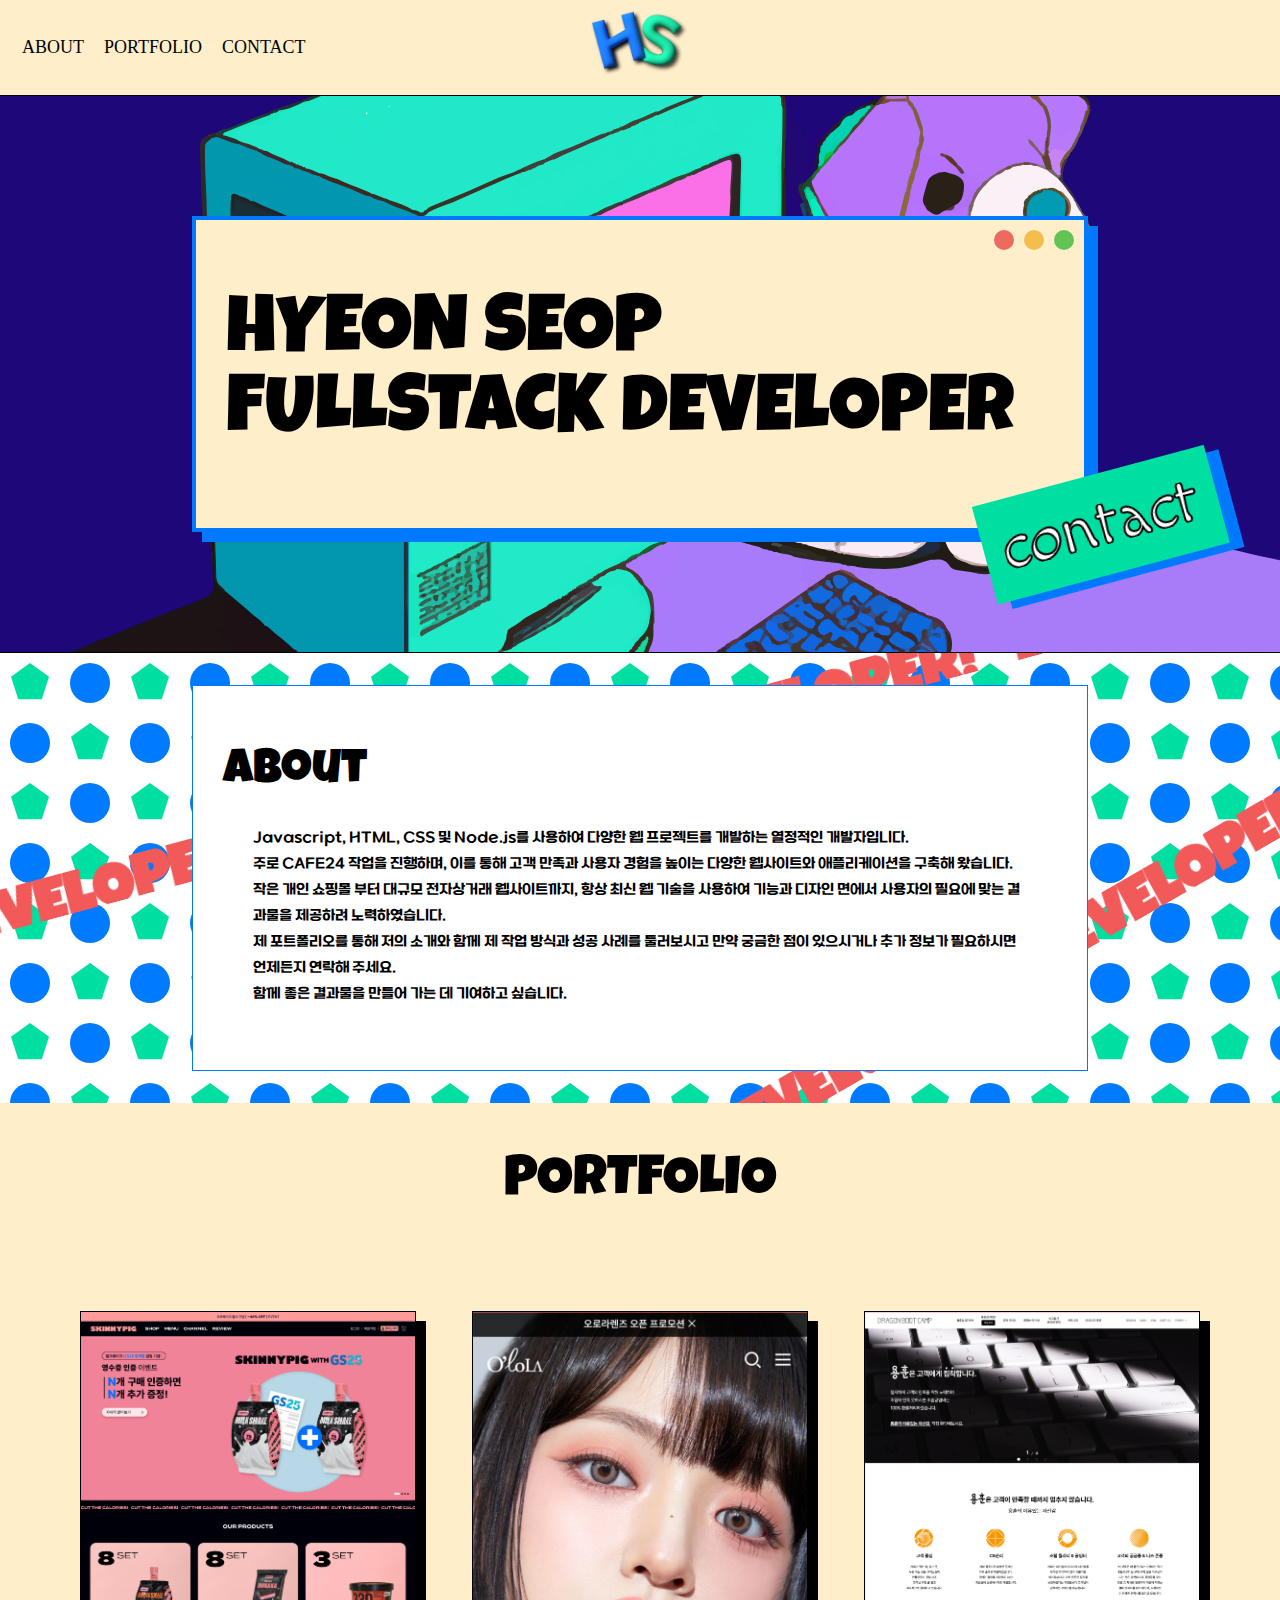
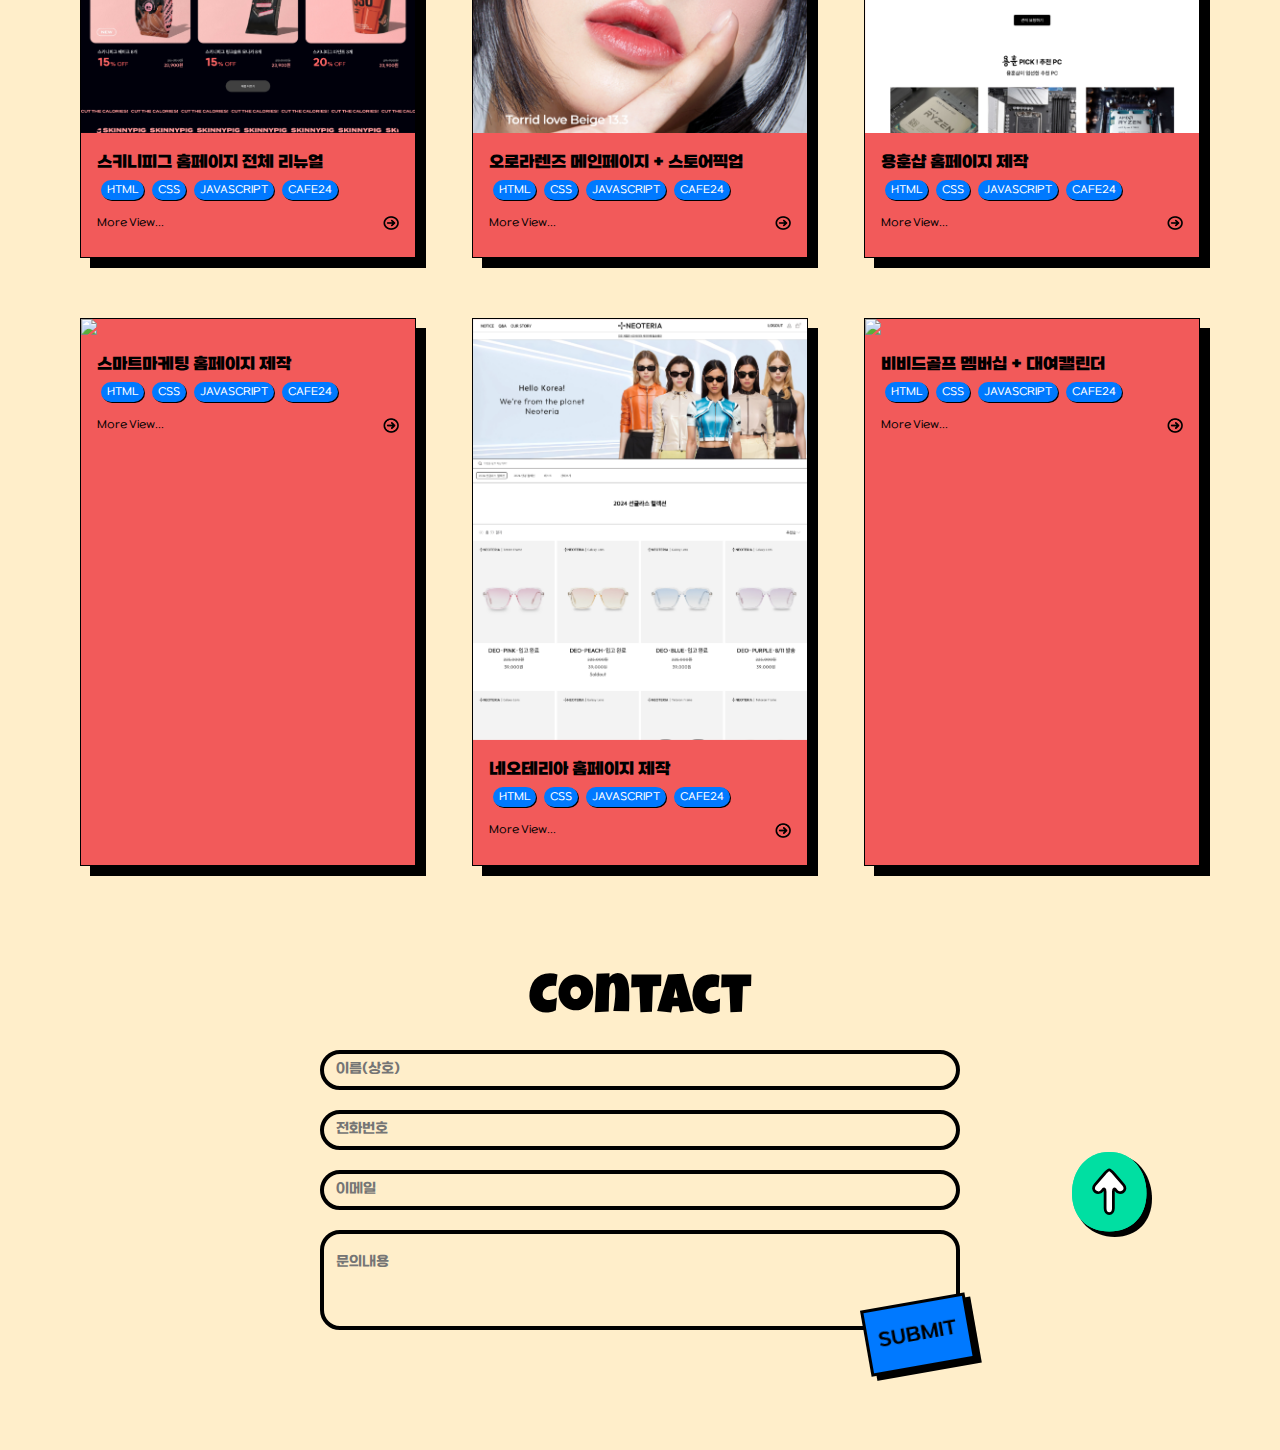
==== index.html @ 1ef2446a "portfolio" ====
<!DOCTYPE html>
<html lang="en">
  <head>
    <meta charset="UTF-8" />
    <meta name="viewport" content="width=device-width, initial-scale=1.0" />
    <title>섭형</title>
    <link rel="stylesheet" href="/assets/css/index.css" />
    <link rel="stylesheet" href="/assets/css/main.css" />
    <link rel="stylesheet" href="/assets/css/modal.css" />
    <script type="module" src="/assets/js/component/component.js"></script>
    <link rel="stylesheet" href="https://cdn.jsdelivr.net/npm/swiper@10/swiper-bundle.min.css" />
    <script src="https://cdn.jsdelivr.net/npm/swiper@10/swiper-bundle.min.js"></script>
    <script type="text/javascript" src="https://cdn.jsdelivr.net/npm/@emailjs/browser@3/dist/email.min.js"></script>
  </head>
  <body>
    <div class="modal_area pc" id="importedModal"></div>
    <header>
      <div class="nav_area">
        <div class="nav" data-nav-name="about">ABOUT</div>
        <div class="nav" data-nav-name="portfolio">PORTFOLIO</div>
        <div class="nav" data-nav-name="contact">CONTACT</div>
      </div>
      <div class="logo img-box"><img src="/assets/imgs/logo.png" alt="logo" /></div>
    </header>
    <div class="banner_area" id="bannerArea">
      <div class="signboard_area">
        <div class="signboard">
          <div class="circle_box">
            <svg width="80" height="80" viewBox="0 0 80 80" fill="none">
              <circle cx="10" cy="10" r="10" fill="#ED6A5E" />
              <circle cx="40" cy="10" r="10" fill="#F4BE4F" />
              <circle cx="70" cy="10" r="10" fill="#61C454" />
            </svg>
          </div>
          <div>HYEON SEOP</div>
          <div>FULLSTACK DEVELOPER</div>
          <div class="contact_area img-box" id="contactBtn">
            <img src="/assets/imgs/contact.svg" alt="contact" />
          </div>
        </div>
      </div>
    </div>
    <div class="about_area" data-item-name="about">
      <canvas id="bgCanvas"></canvas>
      <div class="content_area">
        <div class="title">About</div>
        <div class="content">
          <div>Javascript, HTML, CSS 및 Node.js를 사용하여 다양한 웹 프로젝트를 개발하는 열정적인 개발자입니다.</div>
          <div>
            주로 CAFE24 작업을 진행하며, 이를 통해 고객 만족과 사용자 경험을 높이는 다양한 웹사이트와 애플리케이션을
            구축해 왔습니다.
          </div>
          <div>
            작은 개인 쇼핑몰 부터 대규모 전자상거래 웹사이트까지, 항상 최신 웹 기술을 사용하여 기능과 디자인 면에서
            사용자의 필요에 맞는 결과물을 제공하려 노력하였습니다.
          </div>
          <div>
            제 포트폴리오를 통해 저의 소개와 함께 제 작업 방식과 성공 사례를 둘러보시고 만약 궁금한 점이 있으시거나 추가
            정보가 필요하시면 언제든지 연락해 주세요.
          </div>
          <div>함께 좋은 결과물을 만들어 가는 데 기여하고 싶습니다.</div>
        </div>
      </div>
      <div class="marquee-for-main marquee-for-main_1">
        <span class="track"
          >DEVELOPER!&nbsp;&nbsp;&nbsp;DEVELOPER!&nbsp;&nbsp;&nbsp;DEVELOPER!&nbsp;&nbsp;&nbsp;DEVELOPER!
          &nbsp;&nbsp;&nbsp;DEVELOPER!&nbsp;&nbsp;&nbsp;DEVELOPER!&nbsp;&nbsp;&nbsp;DEVELOPER!
          &nbsp;&nbsp;&nbsp;DEVELOPER!&nbsp;&nbsp;&nbsp;DEVELOPER!&nbsp;&nbsp;&nbsp;DEVELOPER!
          &nbsp;&nbsp;&nbsp;DEVELOPER!&nbsp;&nbsp;&nbsp;DEVELOPER!&nbsp;&nbsp;&nbsp;DEVELOPER!
          &nbsp;&nbsp;&nbsp;DEVELOPER!&nbsp;&nbsp;&nbsp;DEVELOPER!&nbsp;&nbsp;&nbsp;DEVELOPER!
          DEVELOPER!&nbsp;&nbsp;&nbsp;DEVELOPER!&nbsp;&nbsp;&nbsp;DEVELOPER! &nbsp;&nbsp;&nbsp;DEVELOPER!</span
        >
      </div>
      <div class="marquee-for-main marquee-for-main_2">
        <span class="track"
          >DEVELOPER!&nbsp;&nbsp;&nbsp;DEVELOPER!&nbsp;&nbsp;&nbsp;DEVELOPER!&nbsp;&nbsp;&nbsp;DEVELOPER!
          &nbsp;&nbsp;&nbsp;DEVELOPER!&nbsp;&nbsp;&nbsp;DEVELOPER!&nbsp;&nbsp;&nbsp;DEVELOPER!
          &nbsp;&nbsp;&nbsp;DEVELOPER!&nbsp;&nbsp;&nbsp;DEVELOPER!&nbsp;&nbsp;&nbsp;DEVELOPER!
          &nbsp;&nbsp;&nbsp;DEVELOPER!&nbsp;&nbsp;&nbsp;DEVELOPER!&nbsp;&nbsp;&nbsp;DEVELOPER!
          &nbsp;&nbsp;&nbsp;DEVELOPER!&nbsp;&nbsp;&nbsp;DEVELOPER!&nbsp;&nbsp;&nbsp;DEVELOPER!
          DEVELOPER!&nbsp;&nbsp;&nbsp;DEVELOPER!&nbsp;&nbsp;&nbsp;DEVELOPER! &nbsp;&nbsp;&nbsp;DEVELOPER!</span
        >
      </div>
    </div>
    <div class="portfolio_area" data-item-name="portfolio">
      <div class="title">PORTFOLIO</div>
      <div class="portfolios" id="importedPortFolios"></div>
    </div>
    <div class="contact_input_area" data-item-name="contact">
      <div class="title">Contact</div>
      <div class="write_date_area">
        <span>Wrriten on</span>
        <span id="writeDate"></span>
      </div>
      <input id="name" type="text" placeholder="이름(상호)" />
      <input id="phone" type="text" placeholder="전화번호" />
      <input id="email" type="email" placeholder="이메일" />
      <textarea id="message" placeholder="문의내용"></textarea>
      <div class="submit-btn" id="emailSubmitBtn">Submit</div>
      <div class="scroll_up_btn img-box" id="scrollUpBtn">
        <img src="/assets/imgs/icons/up_btn.svg" alt="위로향하는 화살표" />
      </div>
    </div>
  </body>
  <script type="module">
    import importHTML from "/assets/js/import.js";

    const importing = async () => {
      await importHTML("/components/portfolios/portfolio.html", "importedPortFolios");
      await importHTML("/components/common/modal.html", "importedModal");
    };

    importing();
  </script>

  <script defer src="/assets/js/aboutBg.js"></script>
  <script defer src="/assets/js/email.js"></script>
  <script type="module">
    import Navigation from "/assets/js/navigation.js";
    const navigation = new Navigation();

    const prevContactInit = () => {
      const prevContact = JSON.parse(localStorage.getItem("prev_contact"));
      const prevName = prevContact.name;
      const prevPhone = prevContact.phone;
      const prevEmail = prevContact.email;
      const prevMessage = prevContact.message;
      const createdAt = prevContact.created_at;

      const nameElm = document.getElementById("name");
      const phoneElm = document.getElementById("phone");
      const emailElm = document.getElementById("email");
      const messageElm = document.getElementById("message");
      const writeDateAreaElm = document.querySelector(".write_date_area");
      const writeDateElm = document.getElementById("writeDate");

      nameElm.value = prevName;
      phoneElm.value = prevPhone;
      emailElm.value = prevEmail;
      messageElm.innerText = prevMessage;
      writeDateAreaElm.classList.add("on");
      writeDateElm.innerText = createdAt;
    };

    prevContactInit();
  </script>
</html>
---- assets/css/index.css ----
:root {
  --color-primary: #0079ff;
  --color-green: #00dfa2;
  --color-danger: #f25a5a;
  --color-bg: #ffeeca;
}
body,
html {
  font-size: 10px;
  background-color: var(--color-bg);
  margin: 0;
  padding: 0;
}
body {
  position: relative;
  box-sizing: border-box;
  padding-bottom: 120px;
}

body::-webkit-scrollbar {
  width: 10px;
}
body::-webkit-scrollbar-thumb {
  background-color: var(--color-primary);
  border-radius: 10px;
}
body::-webkit-scrollbar-track {
  background-color: var(--color-green);
}

body.on_modal {
  position: fixed;
  overflow: hidden;
  touch-action: none;
}

div {
  box-sizing: border-box;
}
.submit-btn {
  font-family: "SBAggro";
  text-align: center;
  text-transform: uppercase;
  padding: 2rem 1rem;
  transform: rotate(-10deg);
  background-color: var(--color-primary);
  border: 3px solid #000;
  filter: drop-shadow(5px 5px 0px #000);
  font-size: 1.8rem;
  cursor: pointer;
}
a {
  text-decoration: none;
  color: #000;
}
a:visited,
a:hover {
  color: #000;
}
@font-face {
  font-family: "LuckiestGuy";
  src: url(/assets/fonts/Luckiest_Guy/LuckiestGuy-Regular.ttf) format("truetype");
}
@font-face {
  font-family: "Macondo";
  src: url(/assets/fonts/Macondo/Macondo-Regular.ttftf) format("truetype");
}
@font-face {
  font-family: "SBAggro";
  font-weight: 700;
  src: url(/assets/fonts/SBAggro/SBAggroB.ttf) format("truetype");
}
@font-face {
  font-family: "SBAggro";
  font-weight: 500;
  src: url(/assets/fonts/SBAggro/SBAggroM.ttf) format("truetype");
}
@font-face {
  font-family: "SBAggro";
  font-weight: 300;
  src: url(/assets/fonts/SBAggro/SBAggroL.ttf) format("truetype");
}
@import url(//fonts.googleapis.com/earlyaccess/notosanskr.css);
---- assets/css/main.css ----
.img-box {
  font-size: 0;
  box-sizing: border-box;
}
.title {
  font-family: "LuckiestGuy";
}
header {
  height: 95px;
  position: relative;
  padding: 0 12px;
}

header .logo img {
  width: 115px;
}

header .nav_area {
  height: 100%;
  display: flex;
  align-items: center;
}

header .nav_area .nav {
  font-size: 1.8rem;
  margin: 0 1rem;
  cursor: pointer;
}

header .logo {
  position: absolute;
  width: 115px;
  left: 50%;
  top: 50%;
  transform: translate3d(-50%, -50%, 0);
}

.banner_area {
  z-index: 1;
  border-top: 1px solid #000;
  border-bottom: 1px solid #000;
  width: 100%;
  padding: 120px 0;
  display: flex;
  justify-content: center;
  align-items: center;
  box-sizing: border-box;
  background: url(/assets/imgs/main_bg.svg) no-repeat center / 100%;
}
.banner_area .signboard_area {
  width: 70%;
  border: 4px solid #0079ff;
  box-shadow: 10px 10px 0px 0px #0079ff;
  background-color: #ffeeca;
}
.banner_area .signboard {
  position: relative;
  font-size: 8rem;
  font-family: "LuckiestGuy";
  display: flex;
  flex-direction: column;
  justify-content: center;
  box-sizing: border-box;
  padding: 74px 30px;
  width: 100%;
}
.contact_area {
  display: flex;
  justify-content: center;
  align-items: center;
  cursor: pointer;
  position: absolute;
  right: 0;
  bottom: 0;
  font-family: "Macondo";
  font-size: 6.8rem;
  background: #00dfa2;
  box-shadow: 13px 8px 0px 0px #0079ff;
  transform: rotate(-15deg) translate3d(50%, 80%, 0);
  flex-shrink: 0;
  position: absolute;
  padding: 30px 20px;
  color: #fff;
}
.contact_area img {
  width: 200px;
}

.about_area {
  display: flex;
  justify-content: center;
  align-content: center;
  overflow: hidden;
  position: relative;
  width: 100%;
  background-color: #fff;
}

.about_area .content_area {
  z-index: 1;
  position: absolute;
  top: 50%;
  transform: translate3d(0, -50%, 0);
  width: 70%;
  border: 1px solid #0079ff;
  background-color: #fff;
  padding: 62px 30px;
}

.about_area .content_area .title {
  font-size: 4.8rem;
  margin-bottom: 30px;
}

.about_area .content_area .content {
  padding: 0 30px;
  font-size: 1.4rem;
  font-family: "SBAggro";
  line-height: 26px;
}
.portfolio_area {
  padding: 0 80px 108px;
}
.portfolio_area .title {
  width: 100%;
  display: flex;
  justify-content: center;
  align-items: center;
  font-size: 5.6rem;
  padding: 52px 0 100px;
}

.portfolio_area .portfolio {
  display: flex;
  flex-wrap: wrap;
  justify-content: space-between;
}

.portfolio_area .portfolio .item {
  cursor: pointer;
  width: 30%;
  border: 1px solid #000;
  background: var(--color-danger);
  box-shadow: 10px 10px 0px 0px #000;
  transition: all 1s;
}
.portfolio_area .portfolio .item:nth-child(n + 4) {
  margin-top: 60px;
}

.portfolio_area .portfolio .item.on {
  transform: scale(1.05);
  opacity: 1;
}

.portfolio_area .portfolio .item.off {
  transform: scale(0.95);
  opacity: 0.65;
}

.portfolio_area .portfolio .item img {
  width: 100%;
}
.portfolio_area .portfolio .item .title {
  font-family: "SBAggro";
  font-weight: 700;
  font-size: 1.6rem;
  display: block;
  margin: 0;
  padding: 0;
}
.portfolio_area .portfolio .item .description {
  background-color: #f25a5a;
  padding: 20px 16px;
}

.portfolio_area .portfolio .item .stack_area {
  flex-wrap: wrap;
  display: flex;
  padding: 0 0 16px 0;
}
.portfolio_area .portfolio .item .stack {
  font-family: "SBAggro";
  font-weight: 300;
  margin: 8px 4px 0 4px;
  padding: 4px 6px;
  border-radius: 1.25rem;
  background: #0079ff;
  box-shadow: 1px 1px 0px 0px #000;
  color: #fff;
}

.portfolio_area .portfolio .item .more_view {
  width: 100%;
  justify-content: space-between;
  font-family: "SBAggro";
  font-weight: 300;
  display: flex;
  line-height: 14px;
}

.portfolio_area .portfolio .item .more_view img {
  align-items: center;
  width: 16px;
}

.circle_box {
  height: 20px;
  position: absolute;
  right: 10px;
  top: 10px;
}

.marquee-for-main {
  transform: rotate(-30deg);
  z-index: 0;
  position: absolute;
  margin: 30px 0 72px;
  height: 42px;
  width: 100%;
  max-width: 100%;
  overflow: hidden;
}

.marquee-for-main .track {
  color: var(--color-danger);
  font-size: 2rem;
  position: absolute;
  white-space: nowrap;
  will-change: transform;
  animation: marquee 30s linear infinite;
  font-weight: 700;
  font-size: 6.4rem;
  font-family: "LuckiestGuy";
}

.about_area .marquee-for-main_1 {
  transform: rotate(-15deg);
  left: -90px;
  top: 60px;
}

.about_area .marquee-for-main_1 .track {
  animation: marquee 24s linear infinite;
}

.about_area .marquee-for-main_2 {
  right: -300px;
  bottom: 0;
}

.contact_input_area {
  position: relative;
  width: 100%;
  margin: 0 auto;
  display: flex;
  flex-direction: column;
  align-items: center;
}

.contact_input_area .title {
  font-size: 5.6rem;
  margin: 0 0 20px;
}
.contact_input_area input,
.contact_input_area textarea {
  font-family: "SBAggro";
  font-size: 1.4rem;
  width: 50%;
  height: 40px;
  border: 4px solid #000000;
  box-sizing: border-box;
  border-radius: 20px;
  outline: none;
  background-color: var(--color-bg);
  margin-bottom: 2rem;
  padding: 4px 12px;
}

.contact_input_area textarea {
  padding: 18px 12px;
  line-height: 22px;
  height: 100px;
  position: relative;
  margin-bottom: 0;
}

.contact_input_area .submit-btn {
  right: 20%;
  bottom: -5%;
  transform: translate3d(-50%, 30%, 0) rotate(-10deg);
  position: absolute;
}

.scroll_up_btn {
  position: absolute;
  right: 10%;
  top: 50%;
  width: 80px;
  height: 80px;
  cursor: pointer;
  animation: bounce 0.8s alternate infinite;
}
.write_date_area {
  display: none;
  text-transform: uppercase;
  font-family: "SBAggro";
  width: 50%;
  justify-content: end;
  padding: 0 12px;
  margin-bottom: 8px;
  font-size: 1.4rem;
}

.write_date_area.on {
  display: flex;
}

.write_date_area span:nth-child(1) {
  margin-right: 8px;
}
@keyframes marquee {
  0% {
    transform: translateX(0);
  }
  100% {
    transform: translateX(-50%);
  }
}

@keyframes bounce {
  0% {
    transform: translateY(0);
  }
  100% {
    transform: translateY(20px);
  }
}

/* 스마트폰 세로 + 스마트폰 가로 + 테블릿 세로 */
@media all and (max-width: 960px) {
  .banner_area .signboard {
    font-size: 3.5rem;
  }

  .contact_area {
    padding: 15px 15px;
  }
  .contact_area img {
    width: 100px;
  }
  .banner_area .signboard {
    padding: 50px 20px;
  }

  header .logo {
    left: initial;
    right: 22px;
    transform: translate3d(0, -50%, 0);
  }
  .about_area .content_area {
    padding: 40px 20px;
  }

  .about_area .content_area .title {
    font-size: 4rem;
    margin-bottom: 20px;
  }

  .portfolio_area .portfolio .item {
    width: 45%;
  }

  .portfolio_area .portfolio .item:nth-child(n + 4) {
    margin-top: 0;
  }
  .portfolio_area .portfolio .item:nth-child(n + 3) {
    margin-top: 40px;
  }
  .portfolio_area {
    padding: 0 40px 60px;
  }
  .portfolio_area .title {
    font-size: 5rem;
    padding: 40px 0 60px;
  }

  .contact_input_area {
    box-sizing: border-box;
    padding: 30px 20px 50px;
  }
  .write_date_area,
  .contact_input_area input,
  .contact_input_area textarea {
    width: 100%;
  }

  .scroll_up_btn {
    top: initial;
    bottom: -50px;
    right: initial;
    left: 20px;
    transform: none;
  }

  .contact_input_area .submit-btn {
    right: 20px;
    bottom: 0;
    transform: translate3d(0, 0, 0) rotate(-10deg);
  }
}

@media all and (max-width: 575px) {
  .about_area .content_area {
    width: 80%;
  }
  .about_area .content_area .content {
    padding: 0 20px;
  }
  .contact_area {
    right: 30px;
  }
  header {
    padding: 0;
  }
  header .logo {
    right: initial;
    left: 10px;
  }
  header .nav_area {
    justify-content: end;
  }

  .portfolio_area .portfolio .item {
    width: 100%;
  }

  .portfolio_area .portfolio .item:nth-child(n + 3) {
    margin-top: 0;
  }
  .portfolio_area .portfolio .item:nth-child(n + 2) {
    margin-top: 40px;
  }

  .portfolio_area .title {
    padding: 30px 0 50px;
  }

  .about_area .marquee-for-main_1 {
    transform: rotate(-15deg);
    left: -20px;
    top: 0;
  }

  .marquee-for-main {
    width: 130%;
    max-width: 130%;
  }

  .banner_area {
    padding: 80px 0;
  }
}
---- assets/css/modal.css ----
.modal_area {
  overflow: hidden;
  display: none;
  justify-content: center;
  align-items: center;
  position: absolute;
  width: 100%;
  height: 100%;
  background-color: rgba(0, 0, 0, 0.3);
  z-index: 2;
  background: #0079ff url("/assets/imgs/circle_bg.svg") no-repeat center / cover;
}

.modal_area.on {
  display: flex;
}

.modal {
  border-top: 3px solid #000;
  border-left: 3px solid #000;
  border-bottom: 2px solid #000;
  left: 5%;
  top: 50%;
  transform: translate3d(0, -50%, 0);
  box-shadow: 7px 7px 0 0 rgba(0, 0, 0, 1);
  position: fixed;
  width: 65%;
  height: 85%;
  z-index: 2;
}

.modal .pc,
.modal .mob {
  height: 100%;
  display: none;
}

.modal .pc.on,
.modal .mob.on {
  display: block;
}

.modal .pc .swiper-slide {
  width: calc(100% + 1px) !important;
  margin-top: -2px;
  margin-left: -1px;
}

.modal .swiper-slide.flex-center {
  display: flex;
  justify-content: center;
  align-items: center;
}

.modal .pc.mob_st .swiper-slide,
.modal .mob .swiper-slide {
  background-color: #000;
}

.modal .pc.mob_st .swiper-slide picture,
.modal .mob .swiper-slide picture {
  width: 100%;
  display: flex;
  justify-content: center;
  align-items: center;
}

.modal .pc.mob_st .swiper-slide img,
.modal .mob .swiper-slide img {
  width: 40%;
}
.modal .swiper-container {
  background-color: #000;
  position: relative;
  overflow-y: scroll;
  overflow-x: hidden;
  height: 100%;
}

.modal .swiper-container::-webkit-scrollbar {
  width: 10px;
}
.modal .swiper-container::-webkit-scrollbar-thumb {
  background-color: var(--color-primary);
  border-radius: 10px;
}
.modal .swiper-container::-webkit-scrollbar-track {
  background-color: var(--color-green);
}
.modal img {
  width: 100%;
}

.modal .swiper-button-next,
.modal .swiper-button-prev {
  position: fixed;
}

.modal .swiper-button-next {
  right: -50px;
}
.modal .swiper-button-prev {
  left: -50px;
  right: inherit;
}

.modal_area .detail {
  height: 100%;
  padding: 50px 30px;
}

.modal_area .detail::-webkit-scrollbar {
  width: 10px;
}
.modal_area .detail::-webkit-scrollbar-thumb {
  background-color: var(--color-danger);
  border-radius: 10px;
}
.modal_area .detail::-webkit-scrollbar-track {
  background-color: var(--color-green);
}

.modal_area .detail_area {
  position: fixed;
  right: 5%;
  top: 50%;
  border-right: 3px solid #000;
  border-top: 3px solid #000;
  border-bottom: 2px solid #000;
  transform: translate3d(0, -50%, 0);
  box-shadow: 4px 7px 0 0 rgba(0, 0, 0, 1);
  z-index: 2;
  width: 25%;
  height: 85%;
  background-color: #ffeeca;
}

.modal_area .name,
.modal_area .title,
.modal_area .stack {
  font-family: "SBAggro";
}

.modal_area .name {
  padding: 0 0 32px;
  font-weight: 700;
  font-size: 3.2rem;
}

.modal_area .title {
  font-weight: 700;
  font-size: 1.8rem;
  padding: 0 0 16px;
}

.modal_area .stacks {
  display: flex;
  padding: 0 0 32px;
}

.modal_area .stack {
  color: #fff;
  border-radius: 20px;
  margin: 0 4px;
  padding: 4px;
  background-color: var(--color-primary);
  box-shadow: 1px 1px 0px 0px #000;
}

.modal_area .note {
  position: relative;
  padding: 0 0 12px 0;
  font-size: 1.6rem;
}

.modal_area .note:nth-last-child(1) {
  padding-bottom: 32px;
}

.modal_area .note span {
  padding: 0 0 0 16px;
  display: block;
  font-weight: 500;
}

.modal_area .note::before {
  top: 3px;
  position: absolute;
  content: "⦁";
  font-size: 1.2rem;
  font-weight: 300;
}

.site_area {
  font-size: 1.6rem;
}

.site_area a {
  text-decoration: underline;
}
.modal_area .swiper-button-next {
  top: initial;
  bottom: 10px;
  left: initial;
  right: 10px;
  width: 42px;
  height: 42px;
  border-radius: 100%;
  background: rgba(0, 0, 0, 0.2) url(/assets/imgs/icons/modal_right_arrow.svg) no-repeat center;
}

.modal_area .swiper-button-prev {
  top: initial;
  bottom: 10px;
  left: initial;
  right: 110px;
  width: 42px;
  height: 42px;
  border-radius: 100%;
  background: rgba(0, 0, 0, 0.2) url(/assets/imgs/icons/modal_left_arrow.svg) no-repeat center;
}

.modal_area .swiper-pagination-fraction {
  font-family: "LuckiestGuy";
  width: max-content;
  bottom: 20px;
  right: 70px;
  font-size: 1.4rem;
  left: initial;
}

.modal_area.pc .mob.swiper-pagination-fraction,
.modal_area.pc .mob.swiper-button-prev,
.modal_area.pc .mob.swiper-button-next {
  display: none;
}

.modal_area.mob .pc.swiper-pagination-fraction,
.modal_area.mob .pc.swiper-button-prev,
.modal_area.mob .pc.swiper-button-next {
  display: none;
}

.modal_area .swiper-button-prev:after,
.modal_area .swiper-rtl .swiper-button-next:after {
  content: "";
}

.modal_area .swiper-button-next:after,
.modal_area .swiper-rtl .swiper-button-prev:after {
  content: "";
}

.modal_area .change_btn {
  display: flex;
  justify-content: center;
  align-items: center;
  box-shadow: 0 0 2px 0 #000;
  cursor: pointer;
  z-index: 2;
  width: 110px;
  position: absolute;
  left: 0;
  bottom: 10px;
  transform: translate3d(-50%, 0, 0);
  background-color: rgba(255, 255, 255, 0.3);
  border-radius: 100%;
  padding: 20px;
  box-sizing: border-box;
  transition: all 1s;
}

.modal_area .change_btn.active {
  background-color: rgba(0, 0, 0, 1);
  transform: translate3d(-50%, 0, 0) rotate3d(0, 1, 0, 3rad);
}

.modal_area .change_btn.active:hover {
  transform: translate3d(-50%, 0, 0) scale(1.05) rotate3d(0, 1, 0, 3rad);
}

.modal_area .change_btn.active img {
  filter: invert(100%) sepia(100%) saturate(2%) hue-rotate(318deg) brightness(111%) contrast(101%);
}

.modal_area .change_btn:hover {
  transform: translate3d(-50%, 0, 0) scale(1.05);
  background-color: rgba(0, 0, 0, 1);
}

.modal_area .change_btn img {
  filter: invert(0%) sepia(6%) saturate(7474%) hue-rotate(222deg) brightness(110%) contrast(95%);
}
.modal_area .change_btn:hover img {
  filter: invert(100%) sepia(100%) saturate(2%) hue-rotate(318deg) brightness(111%) contrast(101%);
}

.modal_area .change_btn img {
  width: 100%;
  display: none;
}
.modal_area .change_btn[data-current-type="pc"] .phone_ico {
  display: block;
}

.modal_area .change_btn[data-current-type="mob"] .pc_ico {
  display: block;
}

.modal_area .change_btn[data-current-type="pc"].active .phone_ico {
  display: none;
}

.modal_area .change_btn[data-current-type="pc"].active .pc_ico {
  display: block;
}

.modal_area .change_btn[data-current-type="mob"].active .pc_ico {
  display: none;
}

.modal_area .change_btn[data-current-type="mob"].active .phone_ico {
  display: block;
}

@media all and (max-width: 960px) {
  .modal {
    left: 50%;
    top: 10%;
    transform: translate3d(-50%, 0, 0);
    box-shadow: none;
    border-right: 3px solid #000;
    box-shadow: 4px 7px 0 0 rgba(0, 0, 0, 1);
    border-bottom: none;
    position: fixed;
    width: 80%;
    height: 50%;
    z-index: 2;
  }

  .modal_area .detail_area {
    position: fixed;
    left: 50%;
    right: initial;
    top: 60%;
    border-right: 3px solid #000;
    border-left: 3px solid #000;
    border-top: none;
    border-bottom: 2px solid #000;
    transform: translate3d(-50%, 0, 0);
    box-shadow: 4px 7px 0 0 rgba(0, 0, 0, 1);
    z-index: 2;
    width: 80%;
    height: 30%;
    background-color: #ffeeca;
  }

  .modal_area .detail {
    padding: 24px 20px;
    overflow-x: hidden;
    overflow-y: scroll;
  }
  .modal_area .name {
    font-size: 2rem;
  }

  .modal_area .title {
    font-size: 1.6rem;
  }
  .modal_area .note {
    font-size: 1.4rem;
  }

  .modal_area .swiper-button-next {
    top: initial;
    bottom: 10px;
    left: initial;
    right: 20px;
    background: rgba(0, 0, 0, 0.2) url(/assets/imgs/icons/modal_right_arrow.svg) no-repeat center / 10px;
    width: 35px;
    height: 35px;
  }

  .modal_area .swiper-button-prev {
    top: initial;
    bottom: 10px;
    left: initial;
    right: 110px;
    background: rgba(0, 0, 0, 0.2) url(/assets/imgs/icons/modal_left_arrow.svg) no-repeat center / 10px;
    width: 35px;
    height: 35px;
  }

  .modal_area .swiper-pagination-fraction {
    bottom: 20px;
    right: 70px;
  }

  .modal_area .change_btn {
    width: 80px;
    padding: 15px;
    bottom: 0;
  }
}
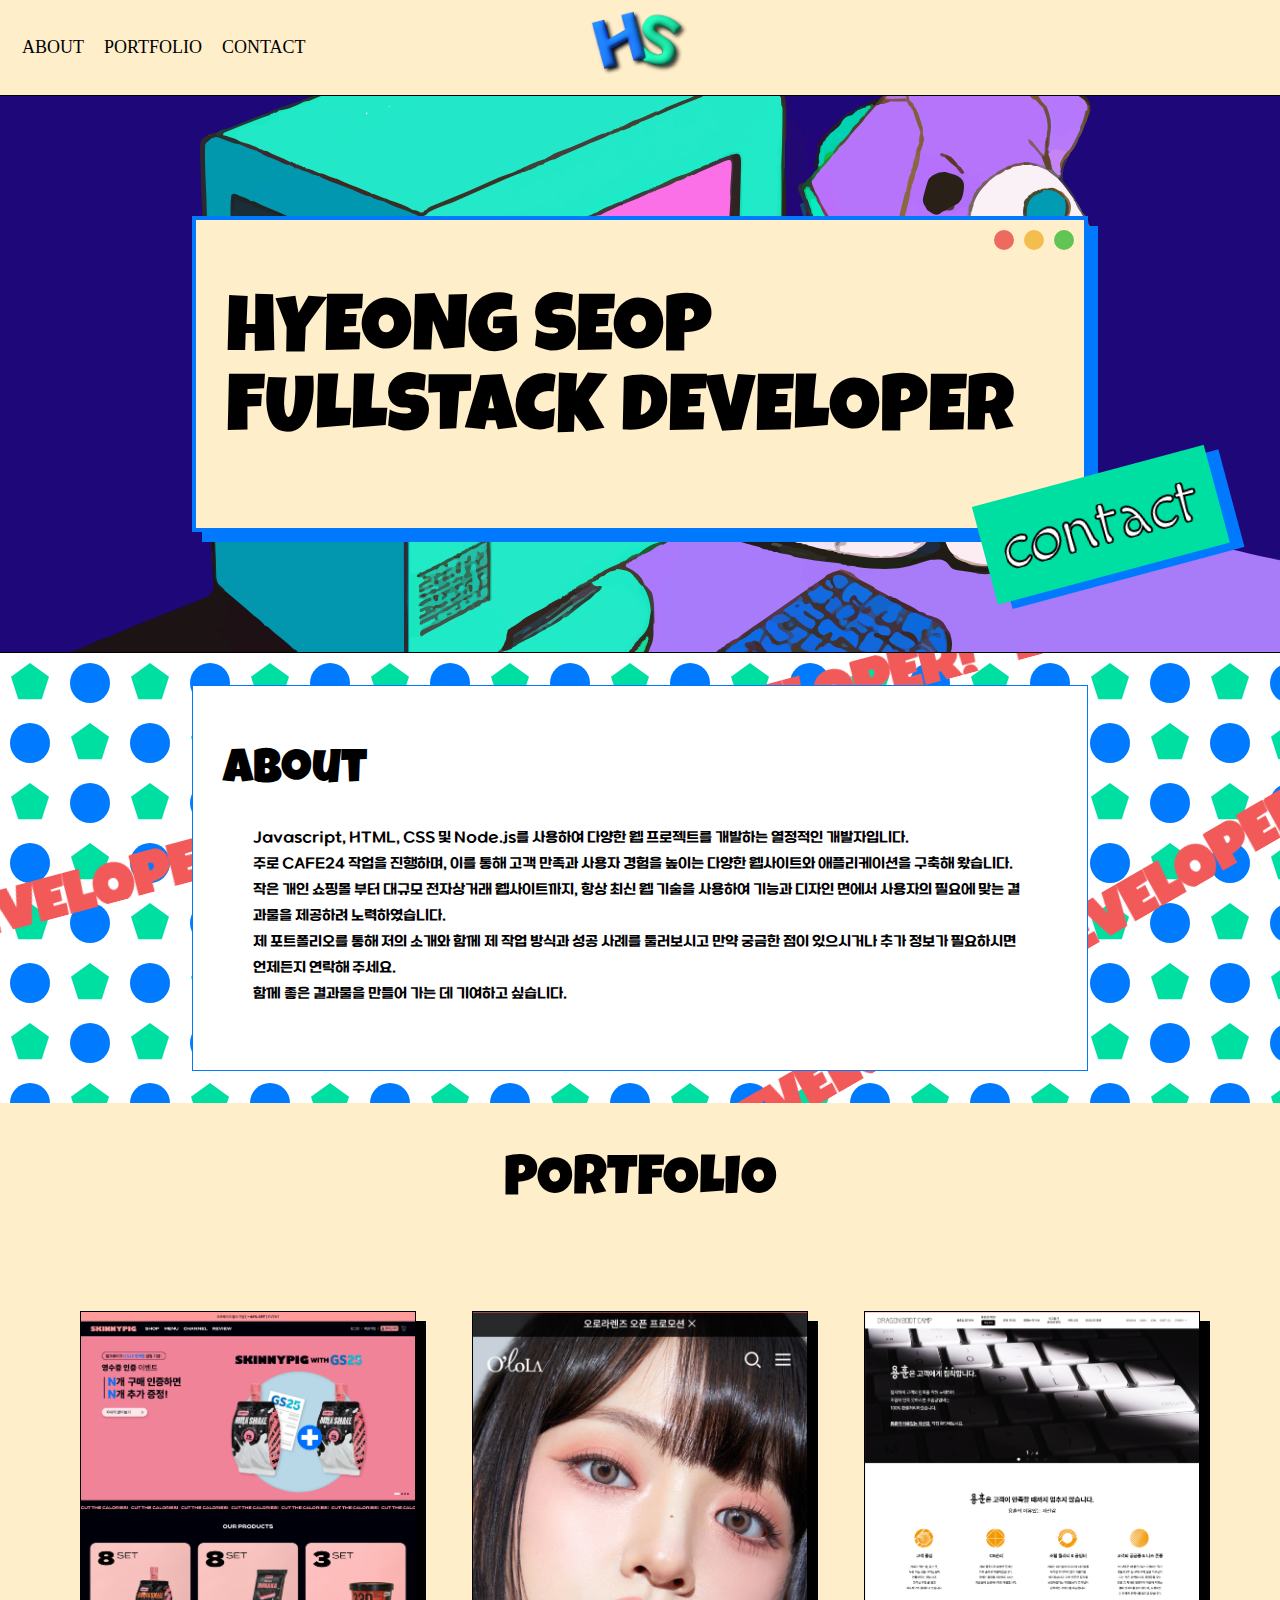
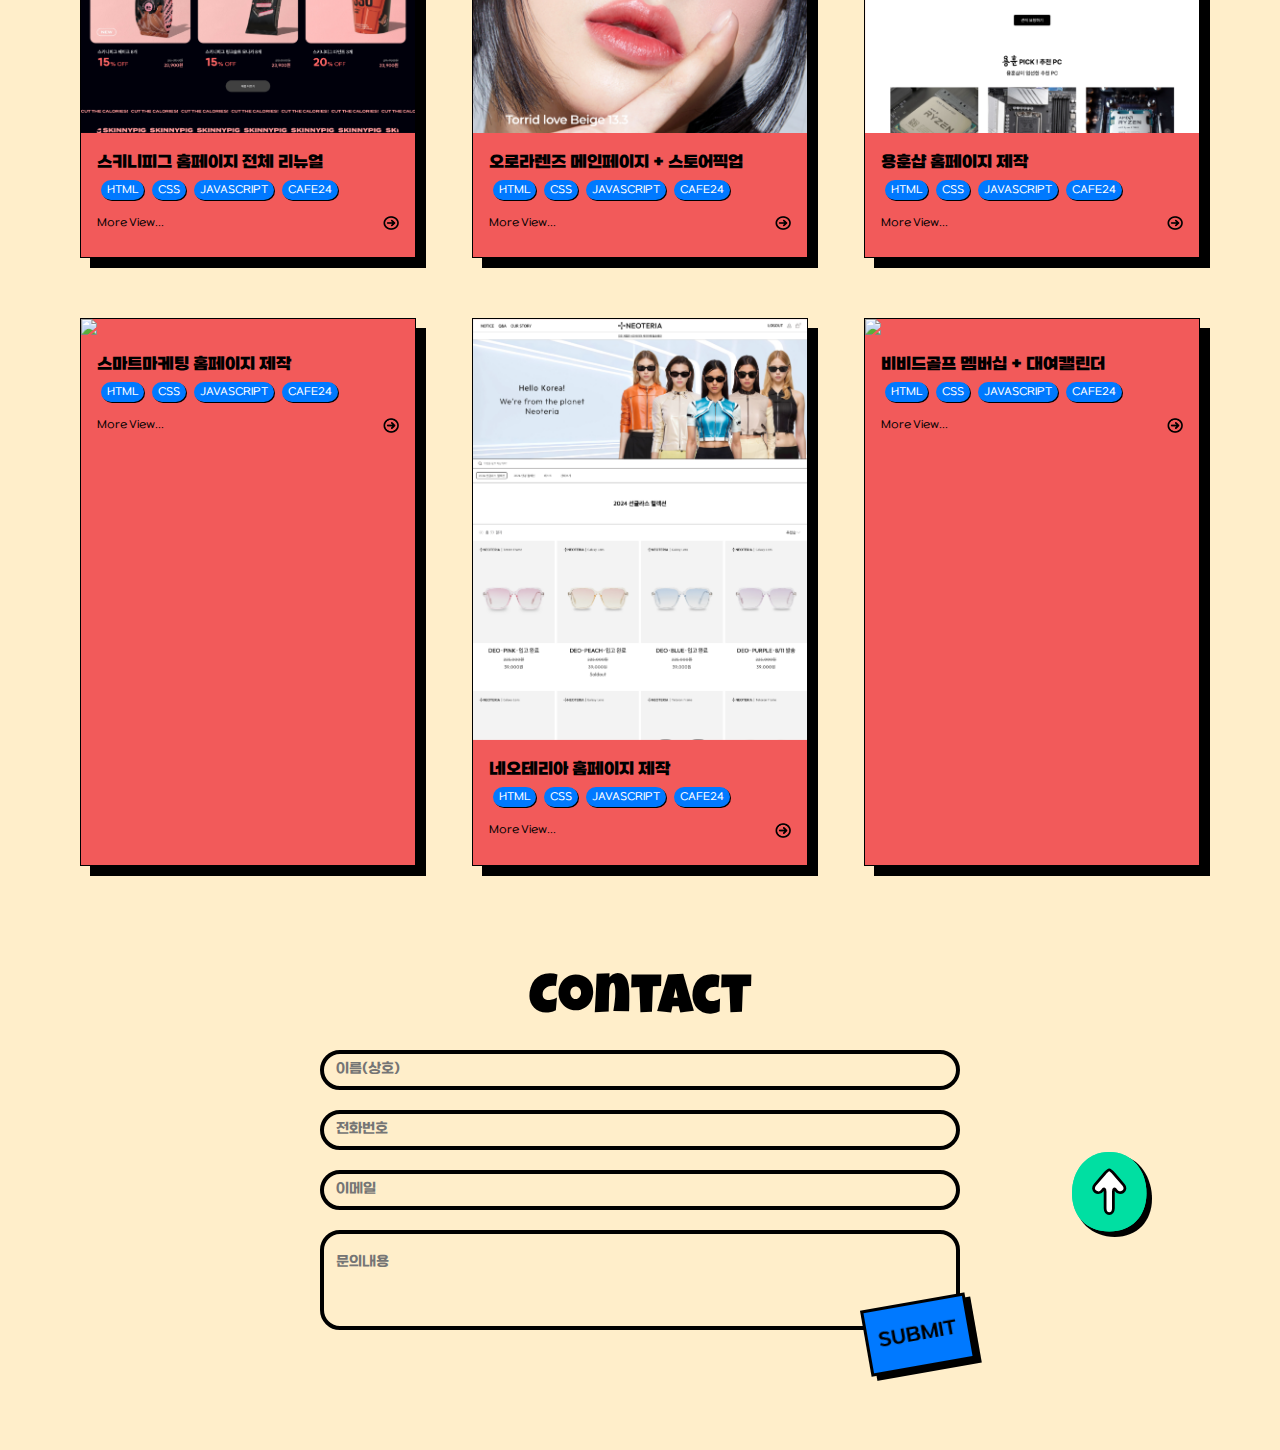
==== commit 5fe1eec6: "HYEON SEOP -> HYEONG SEOP change" ====
--- a/index.html
+++ b/index.html
@@ -32,7 +32,7 @@
               <circle cx="70" cy="10" r="10" fill="#61C454" />
             </svg>
           </div>
-          <div>HYEON SEOP</div>
+          <div>HYEONG SEOP</div>
           <div>FULLSTACK DEVELOPER</div>
           <div class="contact_area img-box" id="contactBtn">
             <img src="/assets/imgs/contact.svg" alt="contact" />
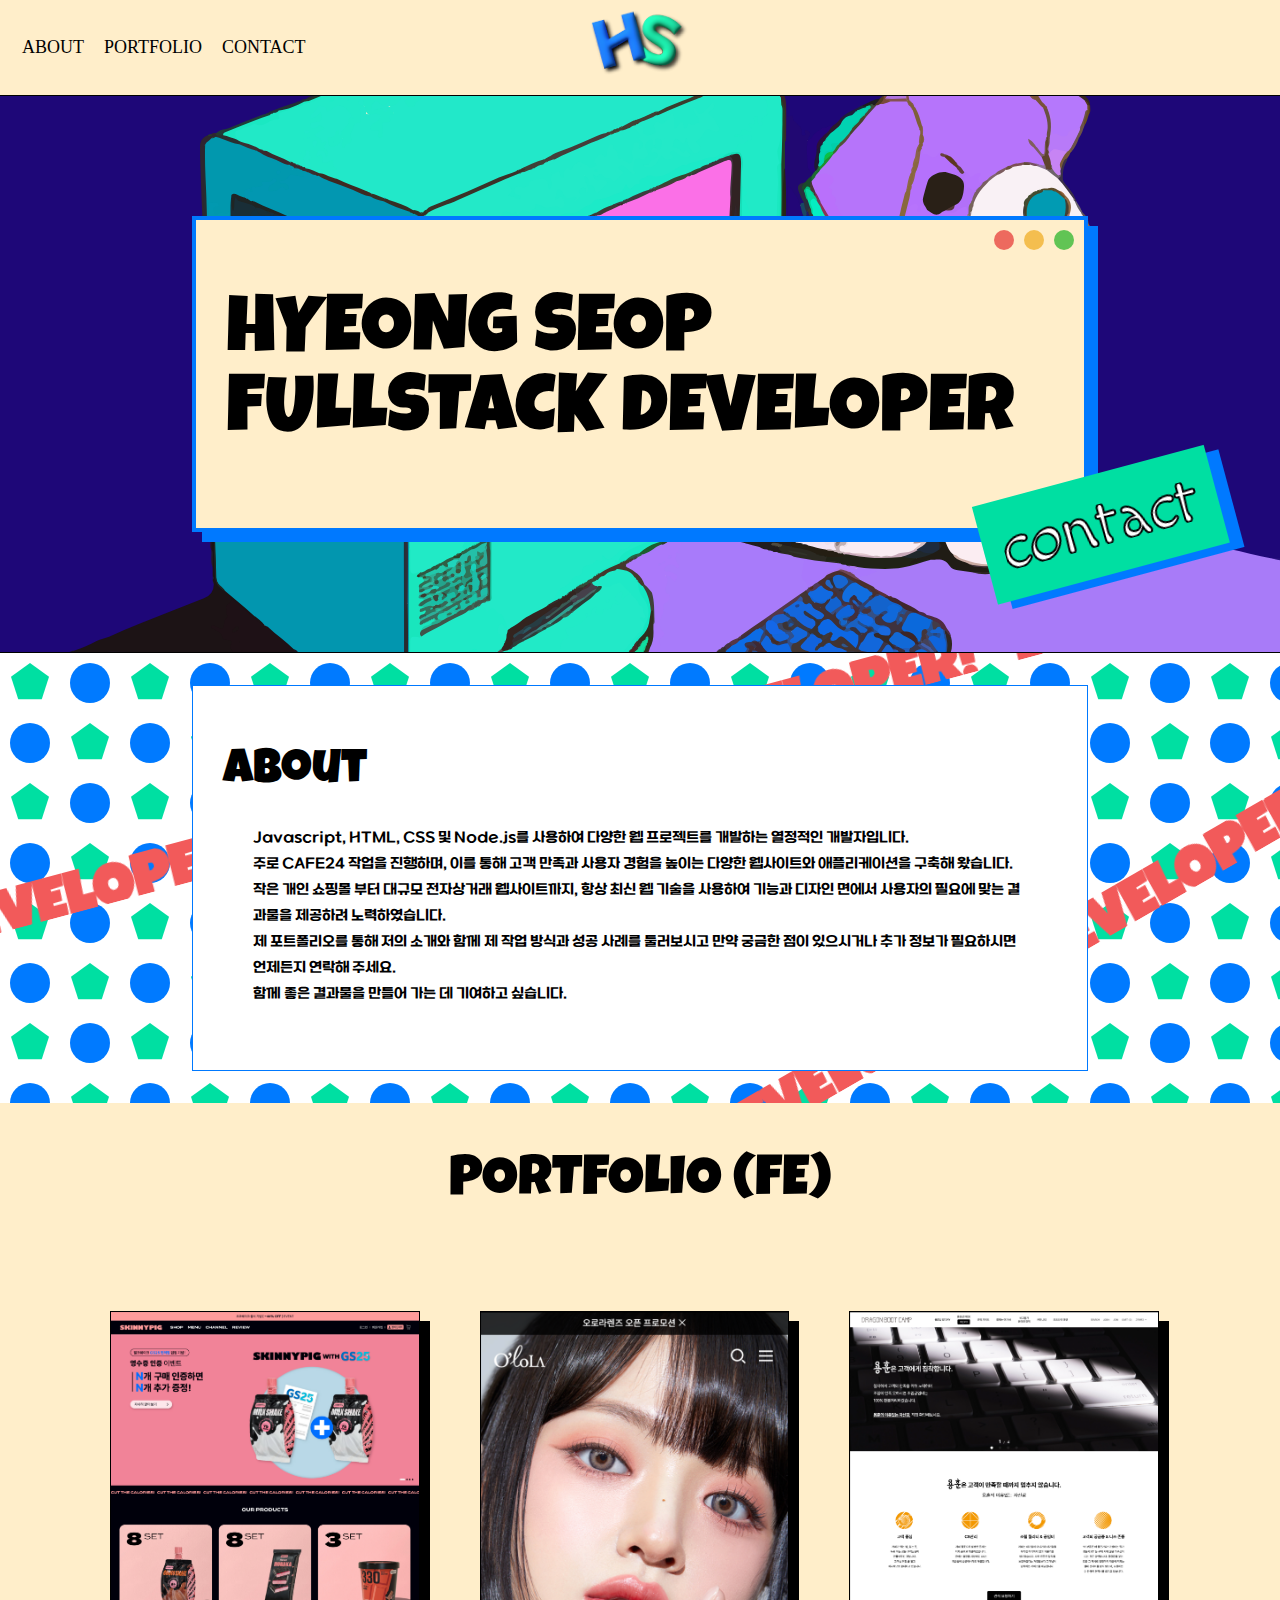
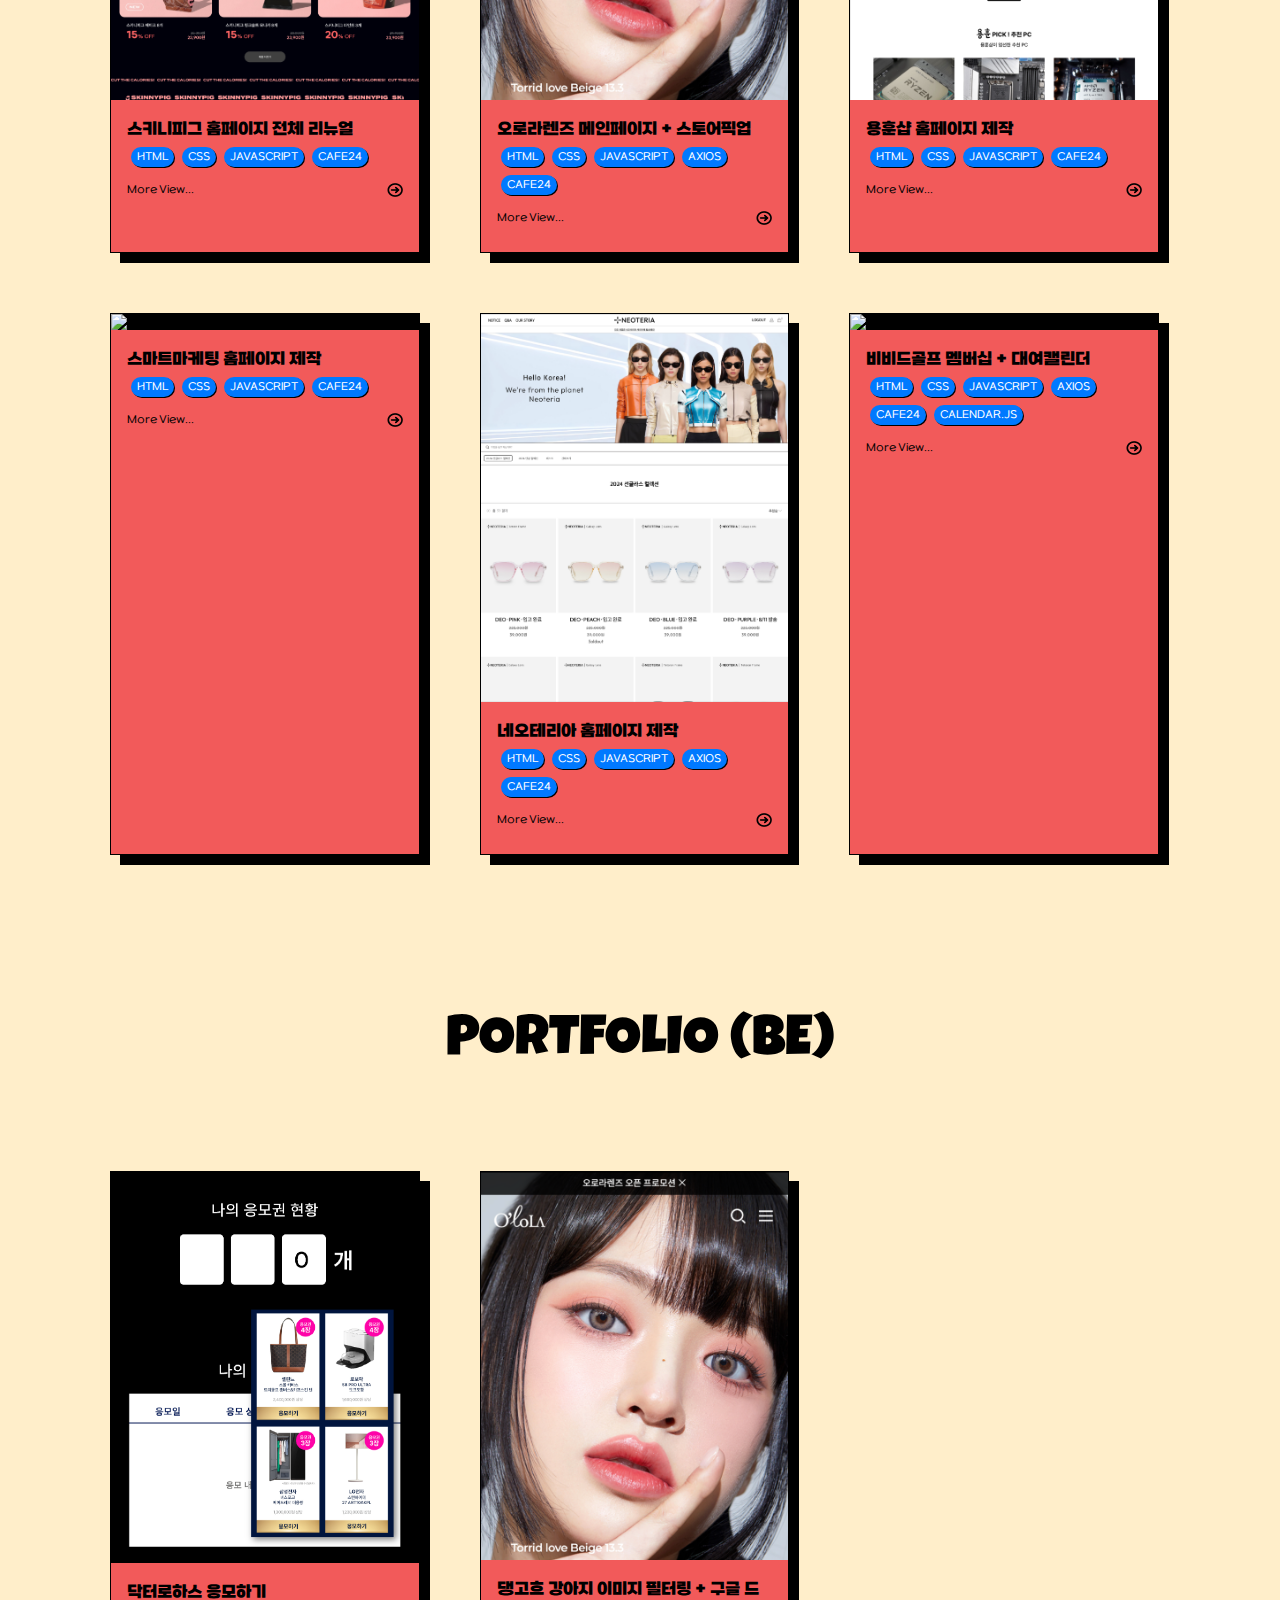
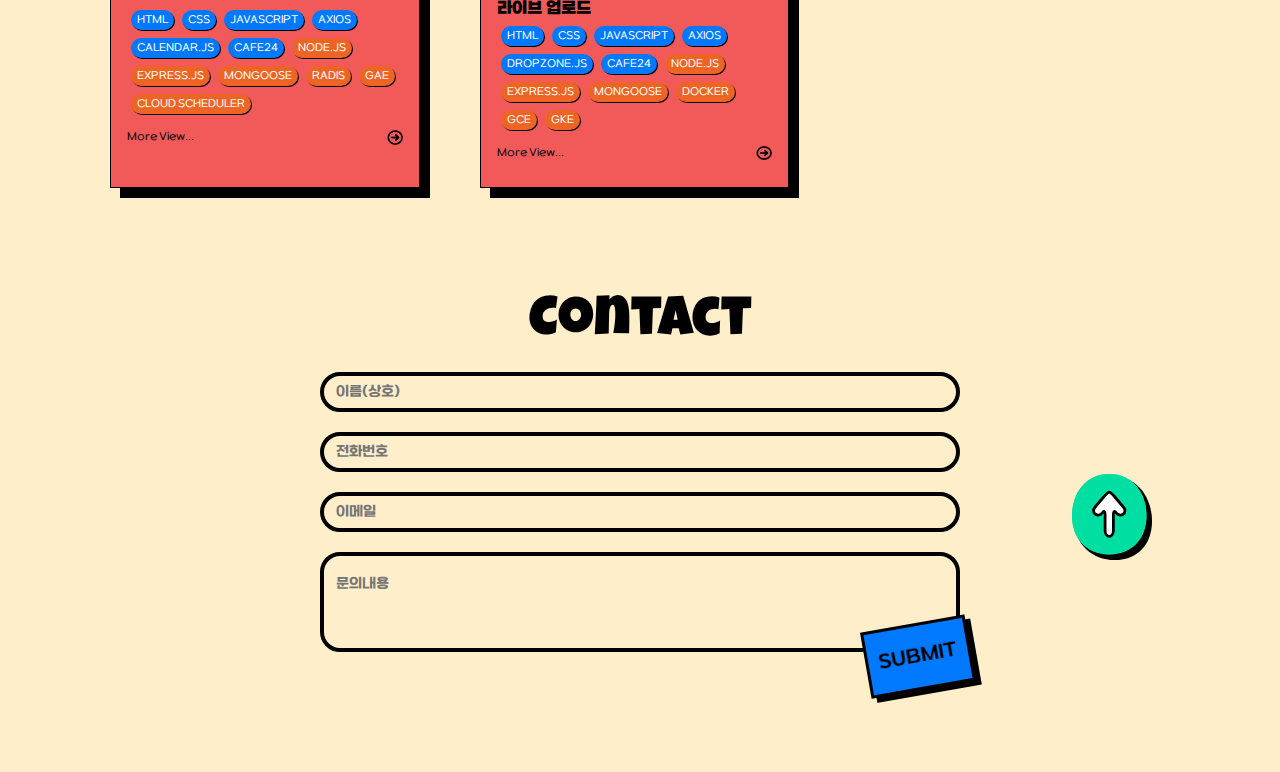
==== commit e2dd09b6: "backend portfolio" ====
--- a/index.html
+++ b/index.html
@@ -1,147 +1,188 @@
 <!DOCTYPE html>
 <html lang="en">
-  <head>
-    <meta charset="UTF-8" />
-    <meta name="viewport" content="width=device-width, initial-scale=1.0" />
-    <title>섭형</title>
-    <link rel="stylesheet" href="/assets/css/index.css" />
-    <link rel="stylesheet" href="/assets/css/main.css" />
-    <link rel="stylesheet" href="/assets/css/modal.css" />
-    <script type="module" src="/assets/js/component/component.js"></script>
-    <link rel="stylesheet" href="https://cdn.jsdelivr.net/npm/swiper@10/swiper-bundle.min.css" />
-    <script src="https://cdn.jsdelivr.net/npm/swiper@10/swiper-bundle.min.js"></script>
-    <script type="text/javascript" src="https://cdn.jsdelivr.net/npm/@emailjs/browser@3/dist/email.min.js"></script>
-  </head>
-  <body>
-    <div class="modal_area pc" id="importedModal"></div>
-    <header>
-      <div class="nav_area">
-        <div class="nav" data-nav-name="about">ABOUT</div>
-        <div class="nav" data-nav-name="portfolio">PORTFOLIO</div>
-        <div class="nav" data-nav-name="contact">CONTACT</div>
-      </div>
-      <div class="logo img-box"><img src="/assets/imgs/logo.png" alt="logo" /></div>
-    </header>
-    <div class="banner_area" id="bannerArea">
-      <div class="signboard_area">
-        <div class="signboard">
-          <div class="circle_box">
-            <svg width="80" height="80" viewBox="0 0 80 80" fill="none">
-              <circle cx="10" cy="10" r="10" fill="#ED6A5E" />
-              <circle cx="40" cy="10" r="10" fill="#F4BE4F" />
-              <circle cx="70" cy="10" r="10" fill="#61C454" />
-            </svg>
-          </div>
-          <div>HYEONG SEOP</div>
-          <div>FULLSTACK DEVELOPER</div>
-          <div class="contact_area img-box" id="contactBtn">
-            <img src="/assets/imgs/contact.svg" alt="contact" />
-          </div>
+
+<head>
+  <meta charset="UTF-8" />
+  <meta name="viewport" content="width=device-width, initial-scale=1.0" />
+  <title>섭형</title>
+  <link rel="stylesheet" href="/assets/css/index.css" />
+  <link rel="stylesheet" href="/assets/css/main.css" />
+  <link rel="stylesheet" href="/assets/css/modal.css" />
+  <script type="module" src="/assets/js/component/component.js"></script>
+  <link rel="stylesheet" href="https://cdn.jsdelivr.net/npm/swiper@10/swiper-bundle.min.css" />
+  <script src="https://cdn.jsdelivr.net/npm/swiper@10/swiper-bundle.min.js"></script>
+  <script type="text/javascript" src="https://cdn.jsdelivr.net/npm/@emailjs/browser@3/dist/email.min.js"></script>
+</head>
+
+<body>
+  <div class="modal_area pc" id="importedModal"></div>
+  <header>
+    <div class="nav_area">
+      <div class="nav" data-nav-name="about">ABOUT</div>
+      <div class="nav" data-nav-name="portfolio">PORTFOLIO</div>
+      <div class="nav" data-nav-name="contact">CONTACT</div>
+    </div>
+    <div class="logo img-box"><img src="/assets/imgs/logo.png" alt="logo" /></div>
+  </header>
+  <div class="banner_area" id="bannerArea">
+    <div class="signboard_area">
+      <div class="signboard">
+        <div class="circle_box">
+          <svg width="80" height="80" viewBox="0 0 80 80" fill="none">
+            <circle cx="10" cy="10" r="10" fill="#ED6A5E" />
+            <circle cx="40" cy="10" r="10" fill="#F4BE4F" />
+            <circle cx="70" cy="10" r="10" fill="#61C454" />
+          </svg>
+        </div>
+        <div>HYEONG SEOP</div>
+        <div>FULLSTACK DEVELOPER</div>
+        <div class="contact_area img-box" id="contactBtn">
+          <img src="/assets/imgs/contact.svg" alt="contact" />
         </div>
       </div>
     </div>
-    <div class="about_area" data-item-name="about">
-      <canvas id="bgCanvas"></canvas>
-      <div class="content_area">
-        <div class="title">About</div>
-        <div class="content">
-          <div>Javascript, HTML, CSS 및 Node.js를 사용하여 다양한 웹 프로젝트를 개발하는 열정적인 개발자입니다.</div>
-          <div>
-            주로 CAFE24 작업을 진행하며, 이를 통해 고객 만족과 사용자 경험을 높이는 다양한 웹사이트와 애플리케이션을
-            구축해 왔습니다.
-          </div>
-          <div>
-            작은 개인 쇼핑몰 부터 대규모 전자상거래 웹사이트까지, 항상 최신 웹 기술을 사용하여 기능과 디자인 면에서
-            사용자의 필요에 맞는 결과물을 제공하려 노력하였습니다.
-          </div>
-          <div>
-            제 포트폴리오를 통해 저의 소개와 함께 제 작업 방식과 성공 사례를 둘러보시고 만약 궁금한 점이 있으시거나 추가
-            정보가 필요하시면 언제든지 연락해 주세요.
-          </div>
-          <div>함께 좋은 결과물을 만들어 가는 데 기여하고 싶습니다.</div>
+  </div>
+  <div class="about_area" data-item-name="about">
+    <canvas id="bgCanvas"></canvas>
+    <div class="content_area">
+      <div class="title">About</div>
+      <div class="content">
+        <div>Javascript, HTML, CSS 및 Node.js를 사용하여 다양한 웹 프로젝트를 개발하는 열정적인 개발자입니다.</div>
+        <div>
+          주로 CAFE24 작업을 진행하며, 이를 통해 고객 만족과 사용자 경험을 높이는 다양한 웹사이트와 애플리케이션을
+          구축해 왔습니다.
         </div>
-      </div>
-      <div class="marquee-for-main marquee-for-main_1">
-        <span class="track"
-          >DEVELOPER!&nbsp;&nbsp;&nbsp;DEVELOPER!&nbsp;&nbsp;&nbsp;DEVELOPER!&nbsp;&nbsp;&nbsp;DEVELOPER!
-          &nbsp;&nbsp;&nbsp;DEVELOPER!&nbsp;&nbsp;&nbsp;DEVELOPER!&nbsp;&nbsp;&nbsp;DEVELOPER!
-          &nbsp;&nbsp;&nbsp;DEVELOPER!&nbsp;&nbsp;&nbsp;DEVELOPER!&nbsp;&nbsp;&nbsp;DEVELOPER!
-          &nbsp;&nbsp;&nbsp;DEVELOPER!&nbsp;&nbsp;&nbsp;DEVELOPER!&nbsp;&nbsp;&nbsp;DEVELOPER!
-          &nbsp;&nbsp;&nbsp;DEVELOPER!&nbsp;&nbsp;&nbsp;DEVELOPER!&nbsp;&nbsp;&nbsp;DEVELOPER!
-          DEVELOPER!&nbsp;&nbsp;&nbsp;DEVELOPER!&nbsp;&nbsp;&nbsp;DEVELOPER! &nbsp;&nbsp;&nbsp;DEVELOPER!</span
-        >
-      </div>
-      <div class="marquee-for-main marquee-for-main_2">
-        <span class="track"
-          >DEVELOPER!&nbsp;&nbsp;&nbsp;DEVELOPER!&nbsp;&nbsp;&nbsp;DEVELOPER!&nbsp;&nbsp;&nbsp;DEVELOPER!
-          &nbsp;&nbsp;&nbsp;DEVELOPER!&nbsp;&nbsp;&nbsp;DEVELOPER!&nbsp;&nbsp;&nbsp;DEVELOPER!
-          &nbsp;&nbsp;&nbsp;DEVELOPER!&nbsp;&nbsp;&nbsp;DEVELOPER!&nbsp;&nbsp;&nbsp;DEVELOPER!
-          &nbsp;&nbsp;&nbsp;DEVELOPER!&nbsp;&nbsp;&nbsp;DEVELOPER!&nbsp;&nbsp;&nbsp;DEVELOPER!
-          &nbsp;&nbsp;&nbsp;DEVELOPER!&nbsp;&nbsp;&nbsp;DEVELOPER!&nbsp;&nbsp;&nbsp;DEVELOPER!
-          DEVELOPER!&nbsp;&nbsp;&nbsp;DEVELOPER!&nbsp;&nbsp;&nbsp;DEVELOPER! &nbsp;&nbsp;&nbsp;DEVELOPER!</span
-        >
+        <div>
+          작은 개인 쇼핑몰 부터 대규모 전자상거래 웹사이트까지, 항상 최신 웹 기술을 사용하여 기능과 디자인 면에서
+          사용자의 필요에 맞는 결과물을 제공하려 노력하였습니다.
+        </div>
+        <div>
+          제 포트폴리오를 통해 저의 소개와 함께 제 작업 방식과 성공 사례를 둘러보시고 만약 궁금한 점이 있으시거나 추가
+          정보가 필요하시면 언제든지 연락해 주세요.
+        </div>
+        <div>함께 좋은 결과물을 만들어 가는 데 기여하고 싶습니다.</div>
       </div>
     </div>
-    <div class="portfolio_area" data-item-name="portfolio">
-      <div class="title">PORTFOLIO</div>
-      <div class="portfolios" id="importedPortFolios"></div>
+    <div class="marquee-for-main marquee-for-main_1">
+      <span class="track">DEVELOPER!&nbsp;&nbsp;&nbsp;DEVELOPER!&nbsp;&nbsp;&nbsp;DEVELOPER!&nbsp;&nbsp;&nbsp;DEVELOPER!
+        &nbsp;&nbsp;&nbsp;DEVELOPER!&nbsp;&nbsp;&nbsp;DEVELOPER!&nbsp;&nbsp;&nbsp;DEVELOPER!
+        &nbsp;&nbsp;&nbsp;DEVELOPER!&nbsp;&nbsp;&nbsp;DEVELOPER!&nbsp;&nbsp;&nbsp;DEVELOPER!
+        &nbsp;&nbsp;&nbsp;DEVELOPER!&nbsp;&nbsp;&nbsp;DEVELOPER!&nbsp;&nbsp;&nbsp;DEVELOPER!
+        &nbsp;&nbsp;&nbsp;DEVELOPER!&nbsp;&nbsp;&nbsp;DEVELOPER!&nbsp;&nbsp;&nbsp;DEVELOPER!
+        DEVELOPER!&nbsp;&nbsp;&nbsp;DEVELOPER!&nbsp;&nbsp;&nbsp;DEVELOPER! &nbsp;&nbsp;&nbsp;DEVELOPER!</span>
     </div>
-    <div class="contact_input_area" data-item-name="contact">
-      <div class="title">Contact</div>
-      <div class="write_date_area">
-        <span>Wrriten on</span>
-        <span id="writeDate"></span>
-      </div>
-      <input id="name" type="text" placeholder="이름(상호)" />
-      <input id="phone" type="text" placeholder="전화번호" />
-      <input id="email" type="email" placeholder="이메일" />
-      <textarea id="message" placeholder="문의내용"></textarea>
-      <div class="submit-btn" id="emailSubmitBtn">Submit</div>
-      <div class="scroll_up_btn img-box" id="scrollUpBtn">
-        <img src="/assets/imgs/icons/up_btn.svg" alt="위로향하는 화살표" />
-      </div>
+    <div class="marquee-for-main marquee-for-main_2">
+      <span class="track">DEVELOPER!&nbsp;&nbsp;&nbsp;DEVELOPER!&nbsp;&nbsp;&nbsp;DEVELOPER!&nbsp;&nbsp;&nbsp;DEVELOPER!
+        &nbsp;&nbsp;&nbsp;DEVELOPER!&nbsp;&nbsp;&nbsp;DEVELOPER!&nbsp;&nbsp;&nbsp;DEVELOPER!
+        &nbsp;&nbsp;&nbsp;DEVELOPER!&nbsp;&nbsp;&nbsp;DEVELOPER!&nbsp;&nbsp;&nbsp;DEVELOPER!
+        &nbsp;&nbsp;&nbsp;DEVELOPER!&nbsp;&nbsp;&nbsp;DEVELOPER!&nbsp;&nbsp;&nbsp;DEVELOPER!
+        &nbsp;&nbsp;&nbsp;DEVELOPER!&nbsp;&nbsp;&nbsp;DEVELOPER!&nbsp;&nbsp;&nbsp;DEVELOPER!
+        DEVELOPER!&nbsp;&nbsp;&nbsp;DEVELOPER!&nbsp;&nbsp;&nbsp;DEVELOPER! &nbsp;&nbsp;&nbsp;DEVELOPER!</span>
     </div>
-  </body>
-  <script type="module">
-    import importHTML from "/assets/js/import.js";
+  </div>
+  <div class="portfolio_area" data-item-name="portfolio">
+    <div class="title">PORTFOLIO&nbsp;(FE)</div>
+    <div class="portfolios" id="FEimportedPortFolios"></div>
+  </div>
+  <div class="portfolio_area" data-item-name="portfolio">
+    <div class="title">PORTFOLIO&nbsp;(BE)</div>
+    <div class="portfolios" id="BEimportedPortFolios"></div>
+  </div>
+  <div class="contact_input_area" data-item-name="contact">
+    <div class="title">Contact</div>
+    <div class="write_date_area">
+      <span>Wrriten on</span>
+      <span id="writeDate"></span>
+    </div>
+    <input id="name" type="text" placeholder="이름(상호)" />
+    <input id="phone" type="text" placeholder="전화번호" />
+    <input id="email" type="email" placeholder="이메일" />
+    <textarea id="message" placeholder="문의내용"></textarea>
+    <div class="submit-btn" id="emailSubmitBtn">Submit</div>
+    <div class="scroll_up_btn img-box" id="scrollUpBtn">
+      <img src="/assets/imgs/icons/up_btn.svg" alt="위로향하는 화살표" />
+    </div>
+  </div>
+</body>
 
-    const importing = async () => {
-      await importHTML("/components/portfolios/portfolio.html", "importedPortFolios");
-      await importHTML("/components/common/modal.html", "importedModal");
-    };
+<script type="module">
+  import importHTML from "/assets/js/import.js";
 
-    importing();
-  </script>
+  const importing = async () => {
+    await importHTML("/components/portfolios/portfolio_FE.html", "FEimportedPortFolios");
+    await importHTML("/components/portfolios/portfolio_BE.html", "BEimportedPortFolios");
+    await importHTML("/components/common/modal.html", "importedModal");
+  };
 
-  <script defer src="/assets/js/aboutBg.js"></script>
-  <script defer src="/assets/js/email.js"></script>
-  <script type="module">
-    import Navigation from "/assets/js/navigation.js";
-    const navigation = new Navigation();
+  importing();
+</script>
 
-    const prevContactInit = () => {
-      const prevContact = JSON.parse(localStorage.getItem("prev_contact"));
-      const prevName = prevContact.name;
-      const prevPhone = prevContact.phone;
-      const prevEmail = prevContact.email;
-      const prevMessage = prevContact.message;
-      const createdAt = prevContact.created_at;
+<script defer src="/assets/js/aboutBg.js"></script>
+<script defer src="/assets/js/email.js"></script>
+<script type="module">
+  import Navigation from "/assets/js/navigation.js";
+  const navigation = new Navigation();
 
-      const nameElm = document.getElementById("name");
-      const phoneElm = document.getElementById("phone");
-      const emailElm = document.getElementById("email");
-      const messageElm = document.getElementById("message");
-      const writeDateAreaElm = document.querySelector(".write_date_area");
-      const writeDateElm = document.getElementById("writeDate");
+  const prevContactInit = () => {
+    const prevContact = JSON.parse(localStorage.getItem("prev_contact"));
+    const prevName = prevContact.name;
+    const prevPhone = prevContact.phone;
+    const prevEmail = prevContact.email;
+    const prevMessage = prevContact.message;
+    const createdAt = prevContact.created_at;
 
-      nameElm.value = prevName;
-      phoneElm.value = prevPhone;
-      emailElm.value = prevEmail;
-      messageElm.innerText = prevMessage;
-      writeDateAreaElm.classList.add("on");
-      writeDateElm.innerText = createdAt;
-    };
+    const nameElm = document.getElementById("name");
+    const phoneElm = document.getElementById("phone");
+    const emailElm = document.getElementById("email");
+    const messageElm = document.getElementById("message");
+    const writeDateAreaElm = document.querySelector(".write_date_area");
+    const writeDateElm = document.getElementById("writeDate");
 
-    prevContactInit();
-  </script>
-</html>
+    nameElm.value = prevName;
+    phoneElm.value = prevPhone;
+    emailElm.value = prevEmail;
+    messageElm.innerText = prevMessage;
+    writeDateAreaElm.classList.add("on");
+    writeDateElm.innerText = createdAt;
+  };
+
+  prevContactInit();
+</script>
+<script type="module">
+  import Modal from "/assets/js/modal/modal.js";
+  import {
+    FEDetails,
+    BEDetails
+  } from "/assets/js/details.js"
+
+  window.addEventListener("load", () => {
+
+    (function detectWebpSupport() {
+      const image = new Image();
+      // 1px x 1px WebP 이미지
+      const webpdata = "[data-uri]";
+      const callback = (event) => {
+        const result = event?.type === "load" && image.width === 1;
+        if (result) {
+          document.body.classList.add("webp");
+        } else {
+          document.body.classList.add("no-webp");
+        }
+      };
+
+      image.onerror = callback;
+      image.onload = callback;
+      image.src = webpdata;
+    })();
+
+
+
+    const frontendModal = new Modal("#portfolioFE .item", FEDetails);
+    frontendModal.init();
+
+    const backendModal = new Modal("#portfolioBE .item", BEDetails);
+    backendModal.init();
+  });
+</script>
+
+</html>--- a/assets/css/index.css
+++ b/assets/css/index.css
@@ -2,6 +2,7 @@
   --color-primary: #0079ff;
   --color-green: #00dfa2;
   --color-danger: #f25a5a;
+  --color-orange: #ee6425;
   --color-bg: #ffeeca;
 }
 body,
@@ -57,6 +58,10 @@
 a:hover {
   color: #000;
 }
+
+.bg-black {
+  background-color: #000 !important;
+}
 @font-face {
   font-family: "LuckiestGuy";
   src: url(/assets/fonts/Luckiest_Guy/LuckiestGuy-Regular.ttf) format("truetype");
--- a/assets/css/main.css
+++ b/assets/css/main.css
@@ -2,6 +2,7 @@
   font-size: 0;
   box-sizing: border-box;
 }
+
 .title {
   font-family: "LuckiestGuy";
 }
@@ -133,12 +134,13 @@
 .portfolio_area .portfolio {
   display: flex;
   flex-wrap: wrap;
-  justify-content: space-between;
+  width: 100%;
 }
 
 .portfolio_area .portfolio .item {
   cursor: pointer;
-  width: 30%;
+  width: calc(33% - 60px);
+  margin: 0 30px;
   border: 1px solid #000;
   background: var(--color-danger);
   box-shadow: 10px 10px 0px 0px #000;
@@ -188,6 +190,10 @@
   background: #0079ff;
   box-shadow: 1px 1px 0px 0px #000;
   color: #fff;
+}
+
+body .stack.backend {
+  background: var(--color-orange) !important;
 }
 
 .portfolio_area .portfolio .item .more_view {
--- a/assets/css/modal.css
+++ b/assets/css/modal.css
@@ -3,7 +3,7 @@
   display: none;
   justify-content: center;
   align-items: center;
-  position: absolute;
+  position: fixed;
   width: 100%;
   height: 100%;
   background-color: rgba(0, 0, 0, 0.3);
@@ -15,7 +15,7 @@
   display: flex;
 }
 
-.modal {
+.image_area {
   border-top: 3px solid #000;
   border-left: 3px solid #000;
   border-bottom: 2px solid #000;
@@ -26,50 +26,51 @@
   position: fixed;
   width: 65%;
   height: 85%;
+  max-height: 1792px;
   z-index: 2;
 }
 
-.modal .pc,
-.modal .mob {
+.image_area .pc,
+.image_area .mob {
   height: 100%;
   display: none;
 }
 
-.modal .pc.on,
-.modal .mob.on {
-  display: block;
-}
-
-.modal .pc .swiper-slide {
+.image_area .pc.on,
+.image_area .mob.on {
+  display: block;
+}
+
+.image_area .pc .swiper-slide {
   width: calc(100% + 1px) !important;
   margin-top: -2px;
   margin-left: -1px;
 }
 
-.modal .swiper-slide.flex-center {
+.image_area .swiper-slide.flex-center {
   display: flex;
   justify-content: center;
   align-items: center;
 }
 
-.modal .pc.mob_st .swiper-slide,
-.modal .mob .swiper-slide {
+.image_area .pc.mob_st .swiper-slide,
+.image_area .mob .swiper-slide {
   background-color: #000;
 }
 
-.modal .pc.mob_st .swiper-slide picture,
-.modal .mob .swiper-slide picture {
+.image_area .pc.mob_st .swiper-slide picture,
+.image_area .mob .swiper-slide picture {
   width: 100%;
   display: flex;
   justify-content: center;
   align-items: center;
 }
 
-.modal .pc.mob_st .swiper-slide img,
-.modal .mob .swiper-slide img {
+.image_area .pc.mob_st .swiper-slide img,
+.image_area .mob .swiper-slide img {
   width: 40%;
 }
-.modal .swiper-container {
+.image_area .swiper-container {
   background-color: #000;
   position: relative;
   overflow-y: scroll;
@@ -77,29 +78,29 @@
   height: 100%;
 }
 
-.modal .swiper-container::-webkit-scrollbar {
+.image_area .swiper-container::-webkit-scrollbar {
   width: 10px;
 }
-.modal .swiper-container::-webkit-scrollbar-thumb {
+.image_area .swiper-container::-webkit-scrollbar-thumb {
   background-color: var(--color-primary);
   border-radius: 10px;
 }
-.modal .swiper-container::-webkit-scrollbar-track {
+.image_area .swiper-container::-webkit-scrollbar-track {
   background-color: var(--color-green);
 }
-.modal img {
+.image_area img {
   width: 100%;
 }
 
-.modal .swiper-button-next,
-.modal .swiper-button-prev {
+.image_area .swiper-button-next,
+.image_area .swiper-button-prev {
   position: fixed;
 }
 
-.modal .swiper-button-next {
+.image_area .swiper-button-next {
   right: -50px;
 }
-.modal .swiper-button-prev {
+.image_area .swiper-button-prev {
   left: -50px;
   right: inherit;
 }
@@ -155,13 +156,14 @@
 
 .modal_area .stacks {
   display: flex;
+  flex-wrap: wrap;
   padding: 0 0 32px;
 }
 
 .modal_area .stack {
   color: #fff;
   border-radius: 20px;
-  margin: 0 4px;
+  margin: 6px 4px 0;
   padding: 4px;
   background-color: var(--color-primary);
   box-shadow: 1px 1px 0px 0px #000;
@@ -299,32 +301,93 @@
   width: 100%;
   display: none;
 }
-.modal_area .change_btn[data-current-type="pc"] .phone_ico {
-  display: block;
-}
-
-.modal_area .change_btn[data-current-type="mob"] .pc_ico {
-  display: block;
+.modal_area .change_btn[data-current-type="mob"] .phone_ico {
+  display: block;
+}
+
+.modal_area .change_btn[data-current-type="pc"] .pc_ico {
+  display: block;
+}
+
+.modal_area .change_btn[data-current-type="mob"].active .phone_ico {
+  display: none;
+}
+
+.modal_area .change_btn[data-current-type="mob"].active .pc_ico {
+  display: block;
+}
+
+.modal_area .change_btn[data-current-type="pc"].active .pc_ico {
+  display: none;
 }
 
 .modal_area .change_btn[data-current-type="pc"].active .phone_ico {
-  display: none;
-}
-
-.modal_area .change_btn[data-current-type="pc"].active .pc_ico {
-  display: block;
-}
-
-.modal_area .change_btn[data-current-type="mob"].active .pc_ico {
-  display: none;
-}
-
-.modal_area .change_btn[data-current-type="mob"].active .phone_ico {
-  display: block;
+  display: block;
+}
+
+.swiper-slide img {
+  opacity: 0;
+  transition: 0.25s ease;
+}
+.swiper-slide.swiper-slide-active img {
+  opacity: 1;
+}
+
+.page_btn,
+.page_btn_blur {
+  width: 70px;
+  height: 120px;
+  position: absolute;
+  top: 50%;
+  transform: translate3d(0, -50%, 0);
+}
+
+.page_btn {
+  background-color: rgba(0, 0, 0, 0.3);
+  display: flex;
+  justify-content: center;
+  align-items: center;
+  font-size: 20px;
+  box-sizing: border-box;
+  text-transform: uppercase;
+  font-weight: 600;
+  font-family: "LuckiestGuy";
+  cursor: pointer;
+  transition: 0.3s ease-in;
+}
+
+.page_btn:hover {
+  background-color: #000;
+  color: #fff;
+}
+
+.page_btn#prevPageBtn {
+  left: 0;
+  border-radius: 0 150px 150px 0;
+}
+.page_btn#nextPageBtn {
+  right: 0;
+  border-radius: 150px 0 0 150px;
+}
+
+.pf_pagination {
+  position: absolute;
+  padding: 10px;
+  top: 10px;
+  left: 10px;
+  border-radius: 30px;
+  color: #fff;
+  background-color: #000;
+}
+
+.pf_pagination span {
+  font-family: "SBAggro";
+  font-size: 24px;
+  font-weight: 500;
 }
 
 @media all and (max-width: 960px) {
-  .modal {
+  .image_area {
     left: 50%;
     top: 10%;
     transform: translate3d(-50%, 0, 0);
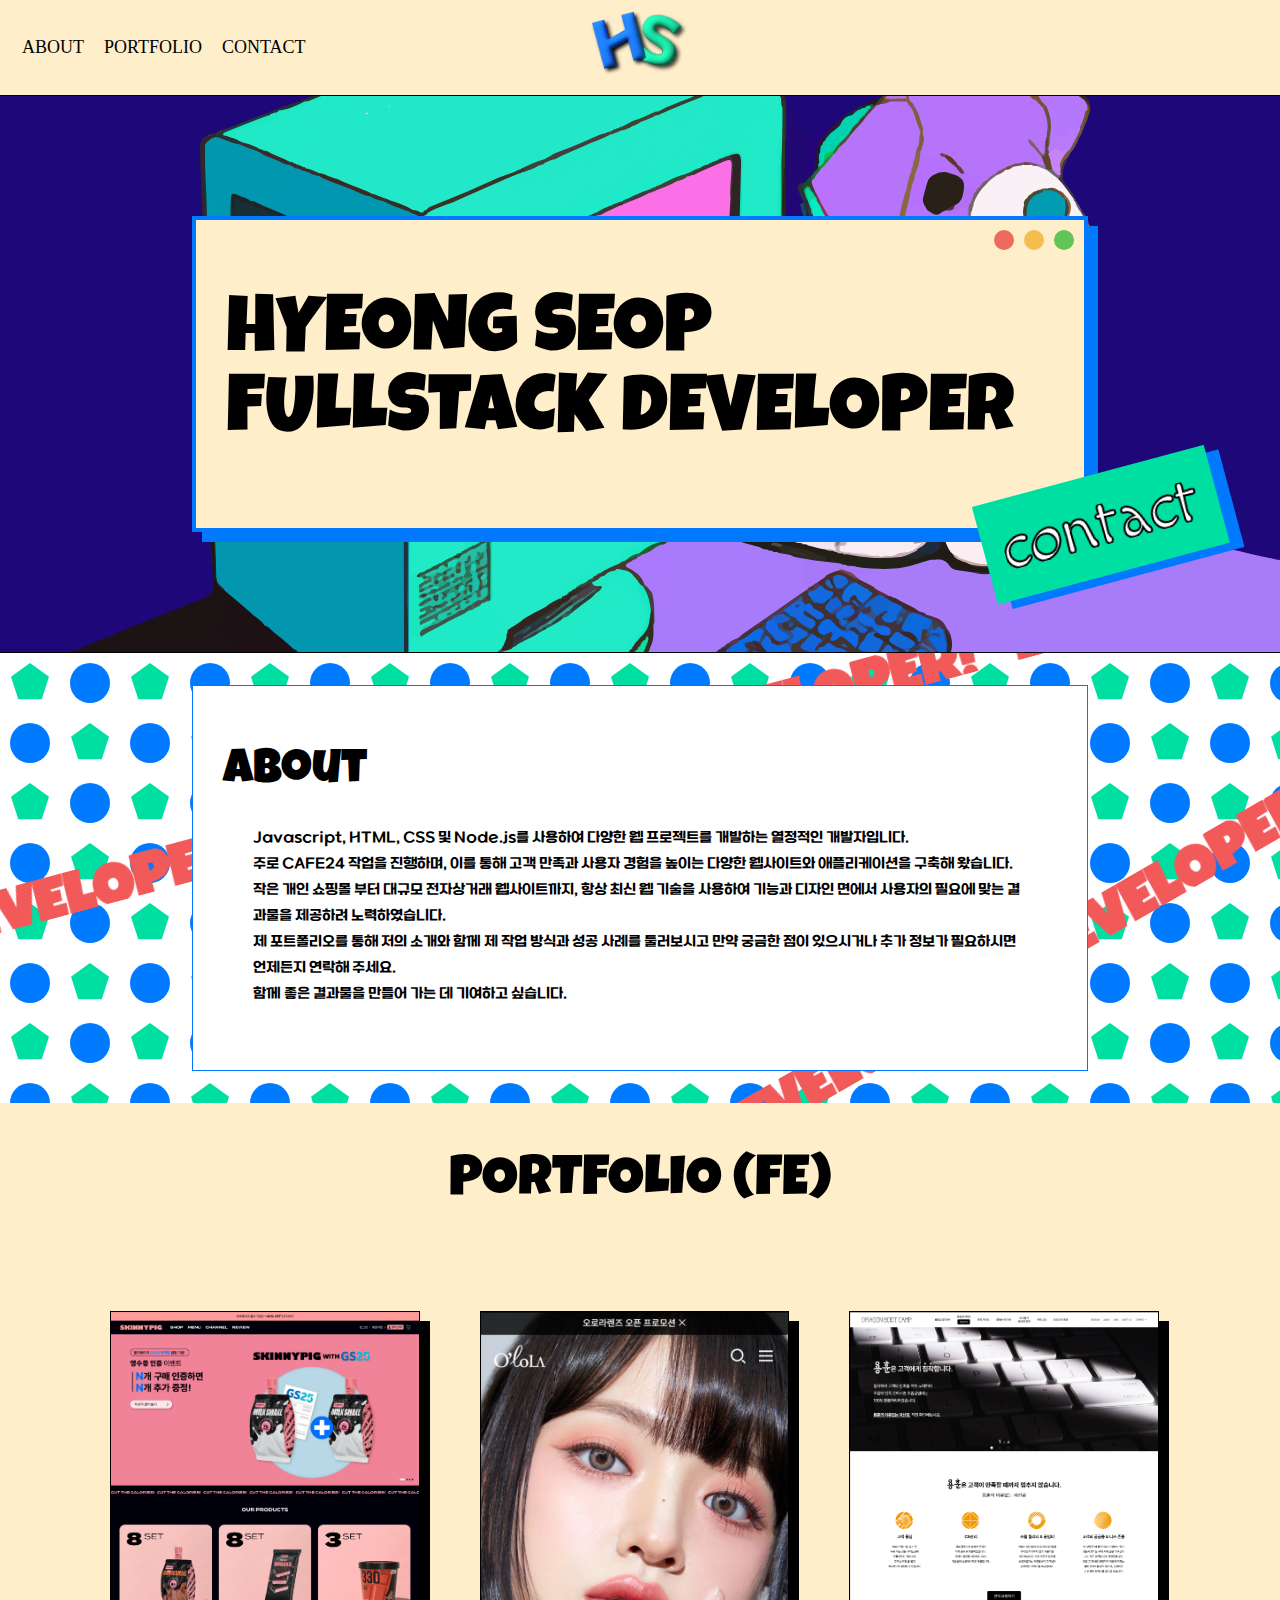
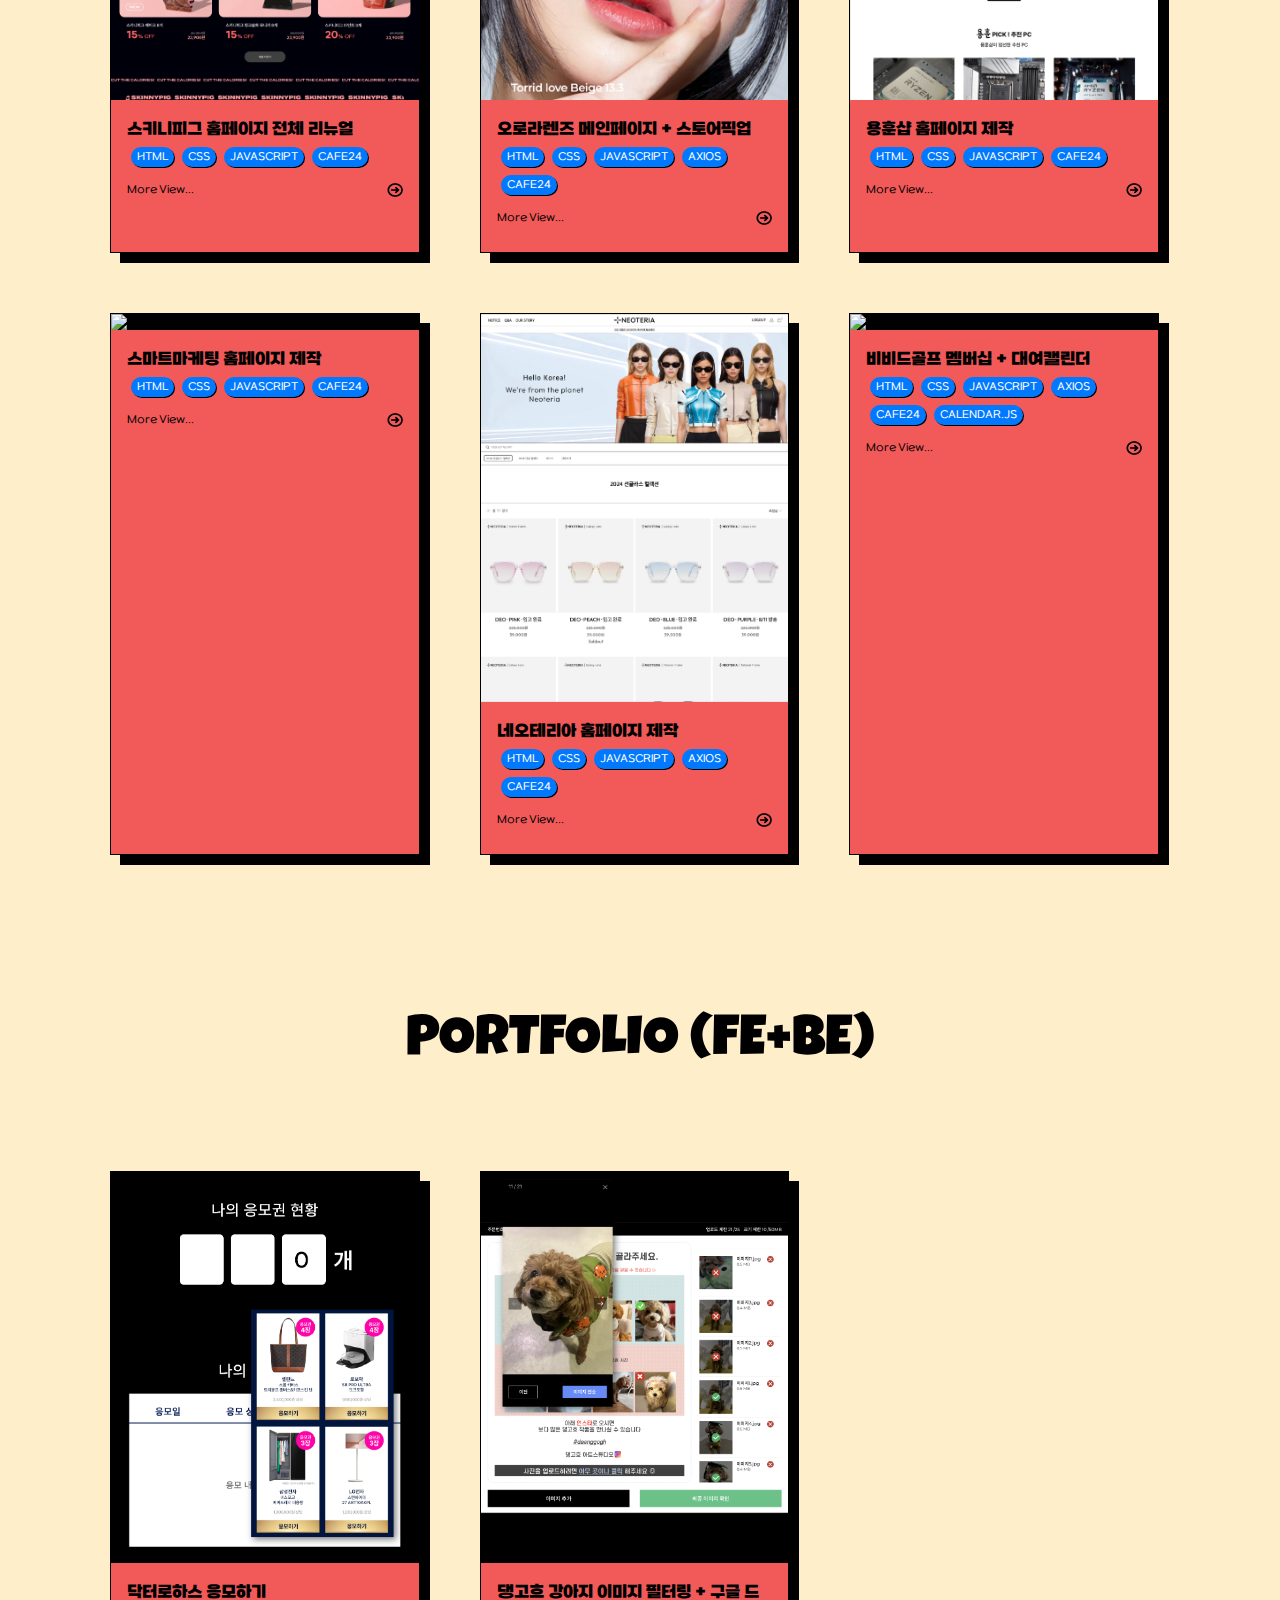
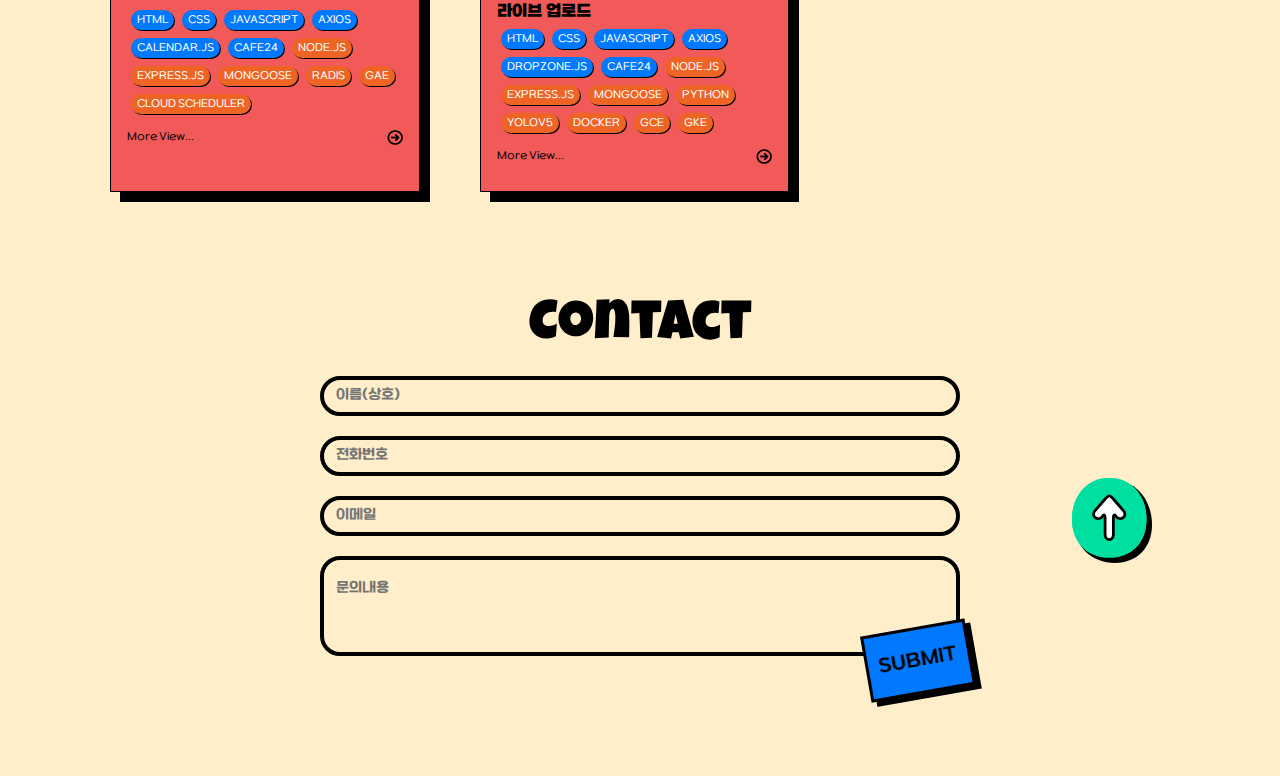
==== commit 2dda9654: "포트폴리오 추가 및 수정" ====
--- a/index.html
+++ b/index.html
@@ -13,6 +13,7 @@
   <script src="https://cdn.jsdelivr.net/npm/swiper@10/swiper-bundle.min.js"></script>
   <script type="text/javascript" src="https://cdn.jsdelivr.net/npm/@emailjs/browser@3/dist/email.min.js"></script>
 </head>
+
 
 <body>
   <div class="modal_area pc" id="importedModal"></div>
@@ -85,7 +86,7 @@
     <div class="portfolios" id="FEimportedPortFolios"></div>
   </div>
   <div class="portfolio_area" data-item-name="portfolio">
-    <div class="title">PORTFOLIO&nbsp;(BE)</div>
+    <div class="title">PORTFOLIO&nbsp;(FE+BE)</div>
     <div class="portfolios" id="BEimportedPortFolios"></div>
   </div>
   <div class="contact_input_area" data-item-name="contact">
@@ -177,10 +178,18 @@
 
 
 
-    const frontendModal = new Modal("#portfolioFE .item", FEDetails);
+    const frontendModal = new Modal("#FEImageArea", {
+      itemSelector: "#portfolioFE .item",
+      controllerSelector: "#FEPageController",
+      details: FEDetails,
+    });
     frontendModal.init();
 
-    const backendModal = new Modal("#portfolioBE .item", BEDetails);
+    const backendModal = new Modal("#BEImageArea", {
+      itemSelector: "#portfolioBE .item",
+      controllerSelector: "#BEPageController",
+      details: BEDetails
+    });
     backendModal.init();
   });
 </script>
--- a/assets/css/index.css
+++ b/assets/css/index.css
@@ -59,9 +59,13 @@
   color: #000;
 }
 
+.displaynone {
+  display: none !important;
+}
 .bg-black {
   background-color: #000 !important;
 }
+
 @font-face {
   font-family: "LuckiestGuy";
   src: url(/assets/fonts/Luckiest_Guy/LuckiestGuy-Regular.ttf) format("truetype");
--- a/assets/css/modal.css
+++ b/assets/css/modal.css
@@ -70,6 +70,12 @@
 .image_area .mob .swiper-slide img {
   width: 40%;
 }
+
+#BEImageArea .image_area .pc.mob_st .swiper-slide img,
+#BEImageArea .image_area .mob .swiper-slide img {
+  width: 100%;
+}
+
 .image_area .swiper-container {
   background-color: #000;
   position: relative;
@@ -361,11 +367,11 @@
   color: #fff;
 }
 
-.page_btn#prevPageBtn {
+.page_btn.prev_page_btn {
   left: 0;
   border-radius: 0 150px 150px 0;
 }
-.page_btn#nextPageBtn {
+.page_btn.next_page_btn {
   right: 0;
   border-radius: 150px 0 0 150px;
 }
@@ -384,6 +390,18 @@
   font-family: "SBAggro";
   font-size: 24px;
   font-weight: 500;
+}
+
+.image_desc {
+  position: fixed;
+  bottom: 0;
+  left: 0;
+  color: #fff;
+  background-color: rgba(0, 0, 0, 0.3);
+  z-index: 2;
+  width: 100%;
+  padding: 12px 20px 10px;
+  font-size: 16px;
 }
 
 @media all and (max-width: 960px) {
